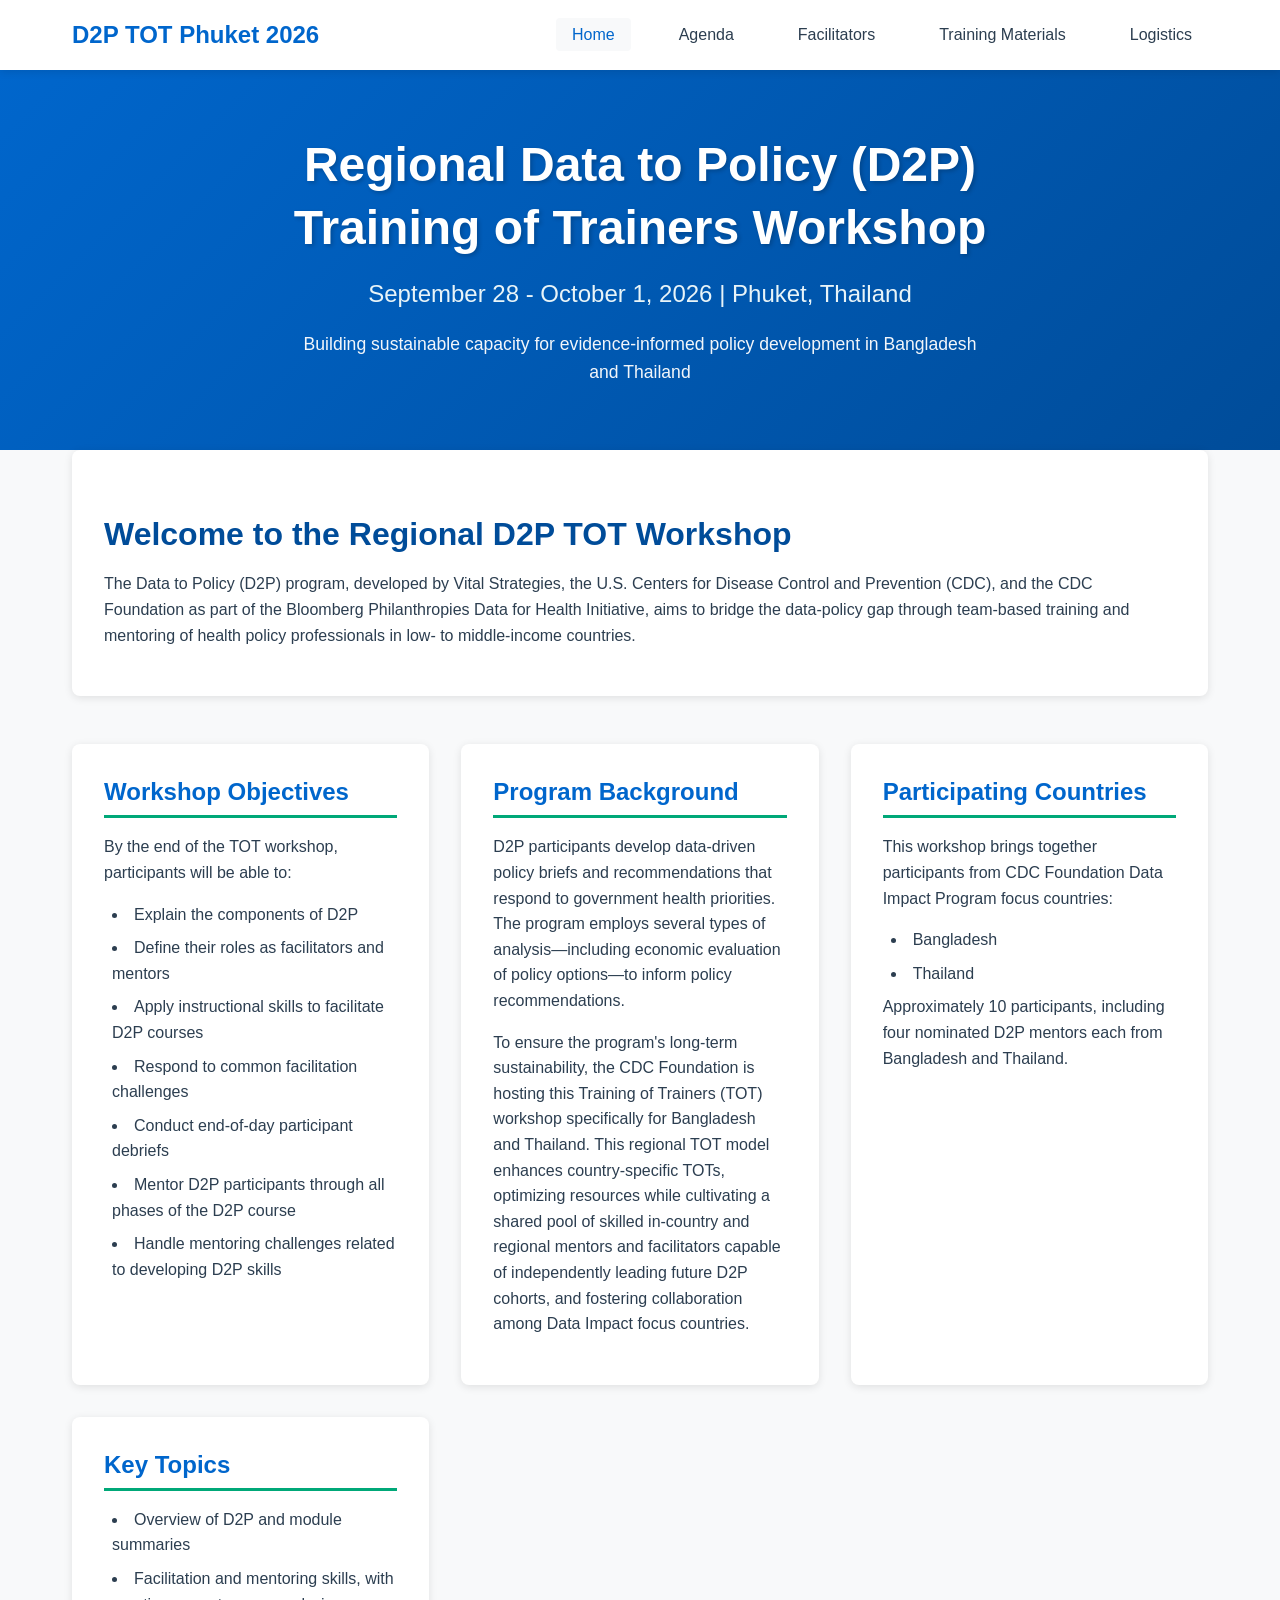
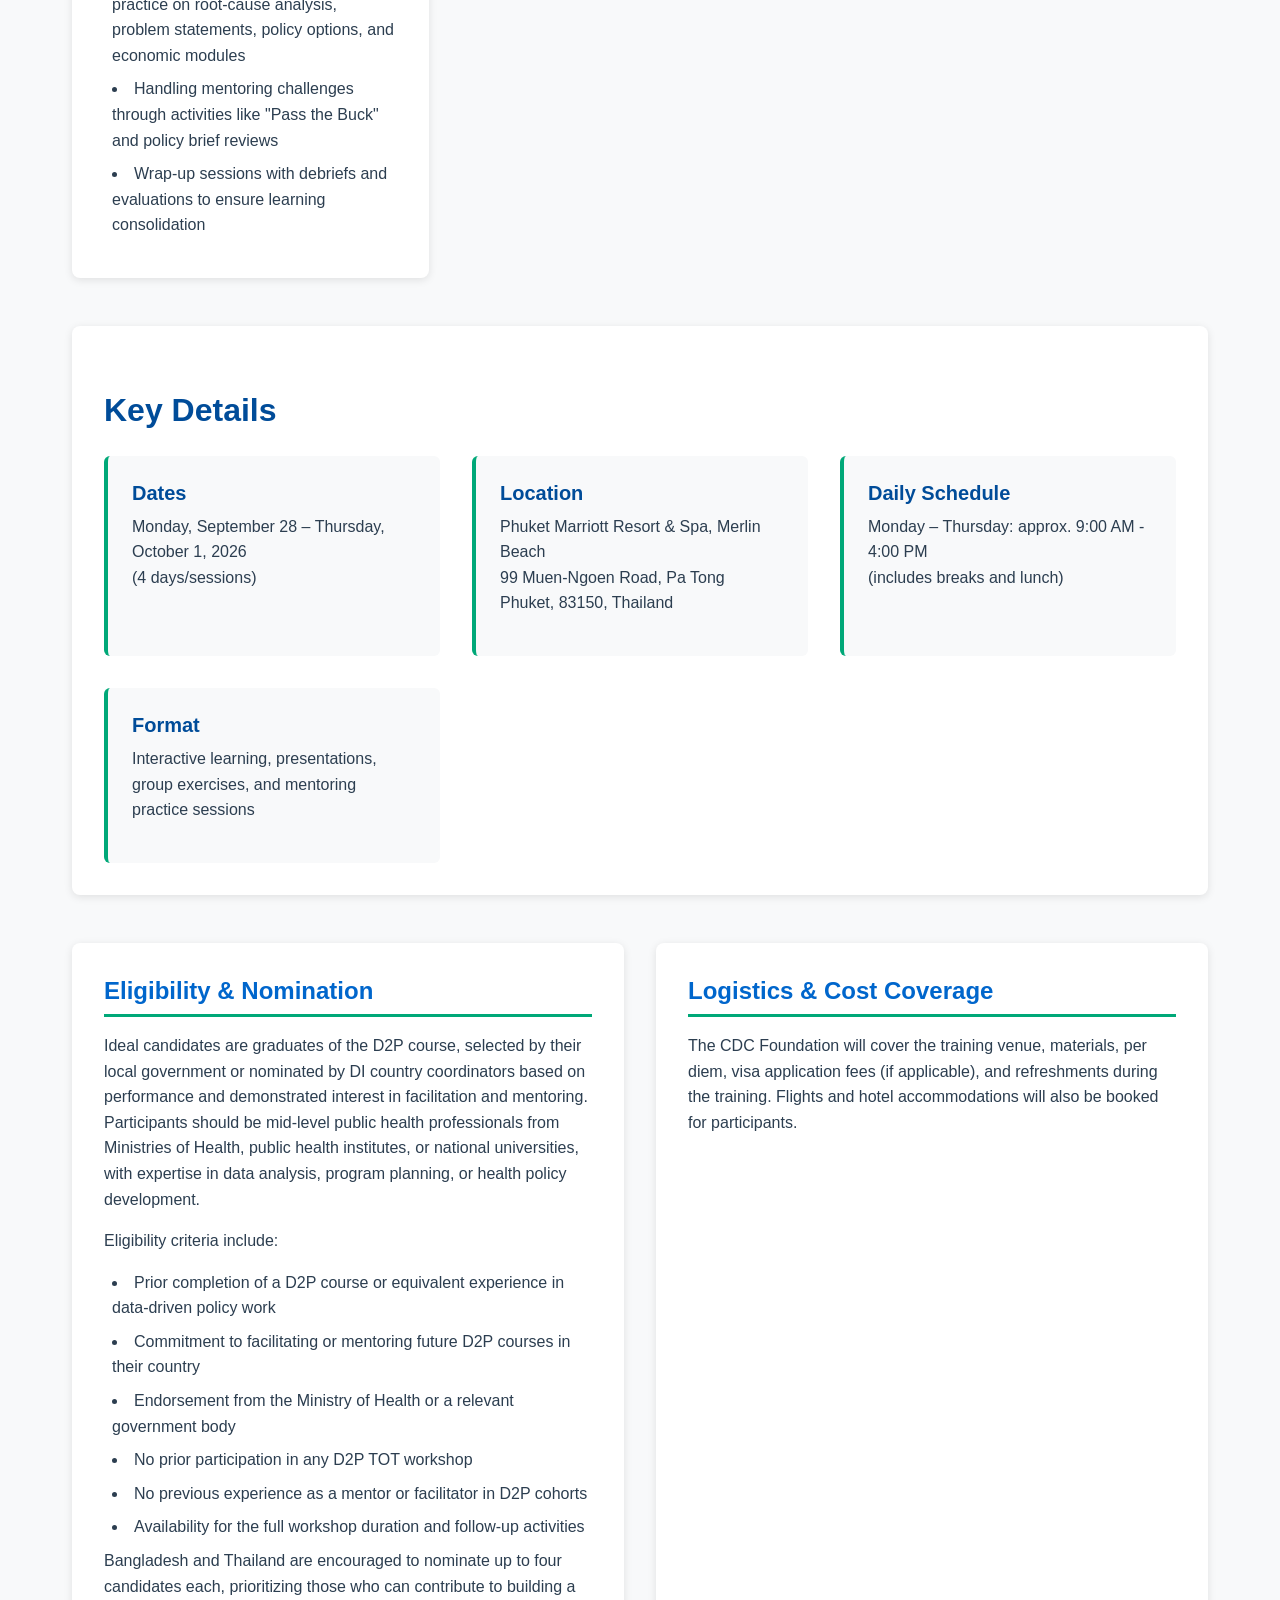
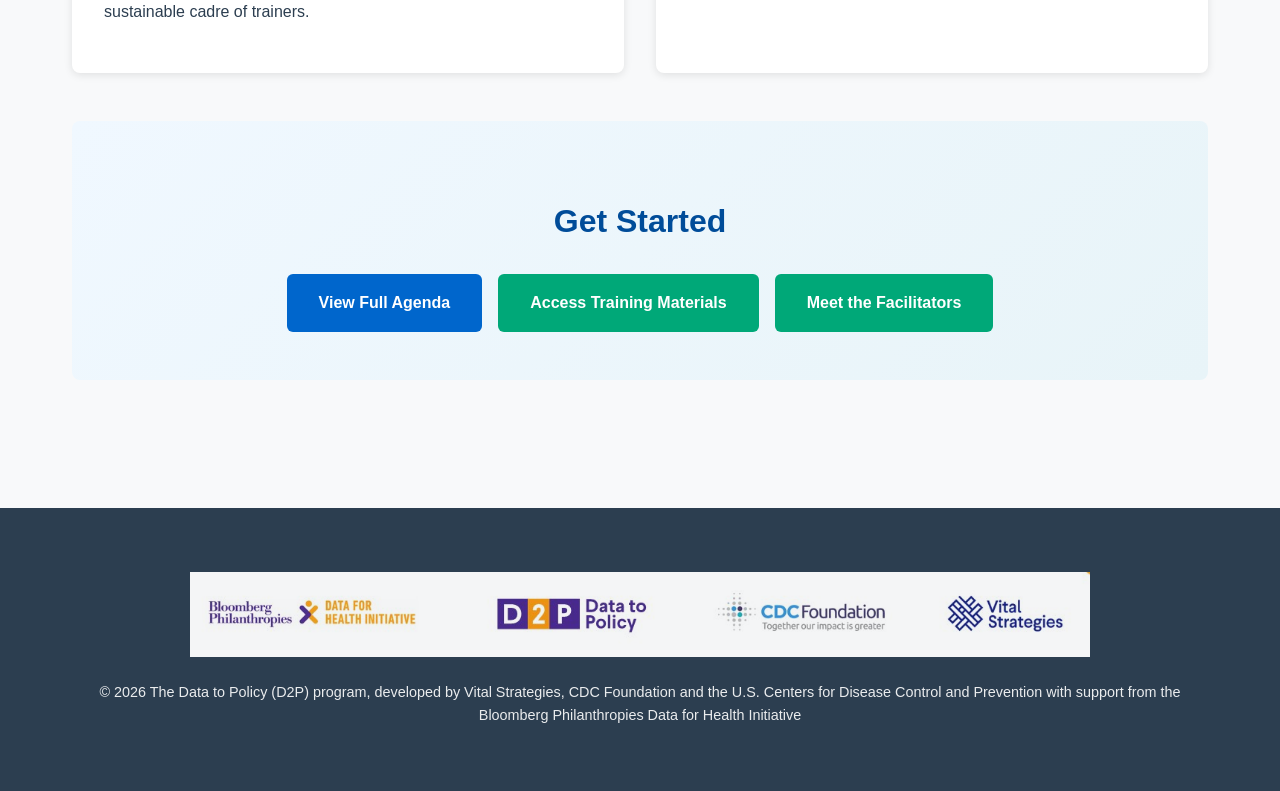
==== index.html @ abf402d3 "Add files via upload" ====
<!DOCTYPE html>
<html lang="en">
<head>
    <meta charset="UTF-8">
    <meta name="viewport" content="width=device-width, initial-scale=1.0">
    <title>D2P Regional Training of Trainers - Phuket 2026</title>
    <link rel="stylesheet" href="styles.css">
</head>
<body>
    <nav class="navbar">
        <div class="nav-container">
            <div class="logo">D2P TOT Phuket 2026</div>
            <ul class="nav-menu">
                <li><a href="index.html" class="active">Home</a></li>
                <li><a href="agenda.html">Agenda</a></li>
                <li><a href="facilitators.html">Facilitators</a></li>
                <li><a href="materials.html">Training Materials</a></li>
                <li><a href="logistics.html">Logistics</a></li>
            </ul>
        </div>
    </nav>

    <header class="hero">
        <div class="hero-content">
            <h1>Regional Data to Policy (D2P)<br>Training of Trainers Workshop</h1>
            <p class="hero-subtitle">September 28 - October 1, 2026 | Phuket, Thailand</p>
            <p class="hero-description">Building sustainable capacity for evidence-informed policy development in Bangladesh and Thailand</p>
        </div>
    </header>

    <main class="container">
        <section class="welcome-section">
            <h2>Welcome to the Regional D2P TOT Workshop</h2>
            <p>The Data to Policy (D2P) program, developed by Vital Strategies, the U.S. Centers for Disease Control and Prevention (CDC), and the CDC Foundation as part of the Bloomberg Philanthropies Data for Health Initiative, aims to bridge the data-policy gap through team-based training and mentoring of health policy professionals in low- to middle-income countries.</p>
        </section>

        <section class="info-grid">
            <div class="info-card">
                <h3>Workshop Objectives</h3>
                <p>By the end of the TOT workshop, participants will be able to:</p>
                <ul>
                    <li>Explain the components of D2P</li>
                    <li>Define their roles as facilitators and mentors</li>
                    <li>Apply instructional skills to facilitate D2P courses</li>
                    <li>Respond to common facilitation challenges</li>
                    <li>Conduct end-of-day participant debriefs</li>
                    <li>Mentor D2P participants through all phases of the D2P course</li>
                    <li>Handle mentoring challenges related to developing D2P skills</li>
                </ul>
            </div>

            <div class="info-card">
                <h3>Program Background</h3>
                <p>D2P participants develop data-driven policy briefs and recommendations that respond to government health priorities. The program employs several types of analysis—including economic evaluation of policy options—to inform policy recommendations.</p>
                <p>To ensure the program's long-term sustainability, the CDC Foundation is hosting this Training of Trainers (TOT) workshop specifically for Bangladesh and Thailand. This regional TOT model enhances country-specific TOTs, optimizing resources while cultivating a shared pool of skilled in-country and regional mentors and facilitators capable of independently leading future D2P cohorts, and fostering collaboration among Data Impact focus countries.</p>
            </div>

            <div class="info-card">
                <h3>Participating Countries</h3>
                <p>This workshop brings together participants from CDC Foundation Data Impact Program focus countries:</p>
                <ul>
                    <li>Bangladesh</li>
                    <li>Thailand</li>
                </ul>
                <p>Approximately 10 participants, including four nominated D2P mentors each from Bangladesh and Thailand.</p>
            </div>

            <div class="info-card">
                <h3>Key Topics</h3>
                <ul>
                    <li>Overview of D2P and module summaries</li>
                    <li>Facilitation and mentoring skills, with practice on root-cause analysis, problem statements, policy options, and economic modules</li>
                    <li>Handling mentoring challenges through activities like "Pass the Buck" and policy brief reviews</li>
                    <li>Wrap-up sessions with debriefs and evaluations to ensure learning consolidation</li>
                </ul>
            </div>
        </section>

        <section class="key-details">
            <h2>Key Details</h2>
            <div class="details-grid">
                <div class="detail-item">
                    <h4>Dates</h4>
                    <p>Monday, September 28 – Thursday, October 1, 2026<br>(4 days/sessions)</p>
                </div>
                <div class="detail-item">
                    <h4>Location</h4>
                    <p>Phuket Marriott Resort &amp; Spa, Merlin Beach<br>99 Muen-Ngoen Road, Pa Tong<br>Phuket, 83150, Thailand</p>
                </div>
                <div class="detail-item">
                    <h4>Daily Schedule</h4>
                    <p>Monday – Thursday: approx. 9:00 AM - 4:00 PM<br>(includes breaks and lunch)</p>
                </div>
                <div class="detail-item">
                    <h4>Format</h4>
                    <p>Interactive learning, presentations, group exercises, and mentoring practice sessions</p>
                </div>
            </div>
        </section>

        <section class="info-grid">
            <div class="info-card">
                <h3>Eligibility &amp; Nomination</h3>
                <p>Ideal candidates are graduates of the D2P course, selected by their local government or nominated by DI country coordinators based on performance and demonstrated interest in facilitation and mentoring. Participants should be mid-level public health professionals from Ministries of Health, public health institutes, or national universities, with expertise in data analysis, program planning, or health policy development.</p>
                <p>Eligibility criteria include:</p>
                <ul>
                    <li>Prior completion of a D2P course or equivalent experience in data-driven policy work</li>
                    <li>Commitment to facilitating or mentoring future D2P courses in their country</li>
                    <li>Endorsement from the Ministry of Health or a relevant government body</li>
                    <li>No prior participation in any D2P TOT workshop</li>
                    <li>No previous experience as a mentor or facilitator in D2P cohorts</li>
                    <li>Availability for the full workshop duration and follow-up activities</li>
                </ul>
                <p>Bangladesh and Thailand are encouraged to nominate up to four candidates each, prioritizing those who can contribute to building a sustainable cadre of trainers.</p>
            </div>

            <div class="info-card">
                <h3>Logistics &amp; Cost Coverage</h3>
                <p>The CDC Foundation will cover the training venue, materials, per diem, visa application fees (if applicable), and refreshments during the training. Flights and hotel accommodations will also be booked for participants.</p>
            </div>

        </section>

        <section class="cta-section">
            <h2>Get Started</h2>
            <div class="cta-buttons">
                <a href="agenda.html" class="btn btn-primary">View Full Agenda</a>
                <a href="materials.html" class="btn btn-secondary">Access Training Materials</a>
                <a href="facilitators.html" class="btn btn-secondary">Meet the Facilitators</a>
            </div>
        </section>
    </main>

<footer class="footer">
    <div class="container">
        <div class="footer-content">
            <div class="footer-logos">
                <img src="D2P1.jpg" alt="Data to Policy - Partner Organizations" class="footer-logo">
            </div>
            <div class="footer-text">
<p>&copy; 2026 The Data to Policy (D2P) program, developed by Vital Strategies, CDC Foundation and the U.S. Centers for Disease Control and Prevention with support from the Bloomberg Philanthropies Data for Health Initiative</p>
            </div>
        </div>
    </div>
</footer>
</body>
</html>
---- styles.css ----
/* Reset and Base Styles */
* {
    margin: 0;
    padding: 0;
    box-sizing: border-box;
}

:root {
    --primary-color: #0066CC;
    --primary-dark: #004C99;
    --secondary-color: #00A878;
    --accent-color: #FF6B35;
    --text-dark: #2C3E50;
    --text-light: #6C757D;
    --bg-light: #F8F9FA;
    --bg-white: #FFFFFF;
    --border-color: #DEE2E6;
    --shadow: 0 2px 8px rgba(0, 0, 0, 0.1);
    --shadow-lg: 0 4px 16px rgba(0, 0, 0, 0.15);
}

body {
    font-family: 'Segoe UI', Tahoma, Geneva, Verdana, sans-serif;
    line-height: 1.6;
    color: var(--text-dark);
    background-color: var(--bg-light);
}

/* Typography */
h1, h2, h3, h4, h5, h6 {
    font-weight: 600;
    line-height: 1.3;
    margin-bottom: 1rem;
    color: var(--text-dark);
}

h1 {
    font-size: 2.5rem;
}

h2 {
    font-size: 2rem;
    margin-top: 2rem;
    color: var(--primary-dark);
}

h3 {
    font-size: 1.5rem;
    color: var(--primary-color);
}

h4 {
    font-size: 1.25rem;
}

p {
    margin-bottom: 1rem;
}

a {
    color: var(--primary-color);
    text-decoration: none;
    transition: color 0.3s ease;
}

a:hover {
    color: var(--primary-dark);
}

/* Navigation */
.navbar {
    background-color: var(--bg-white);
    box-shadow: var(--shadow);
    position: sticky;
    top: 0;
    z-index: 1000;
}

.nav-container {
    max-width: 1200px;
    margin: 0 auto;
    padding: 1rem 2rem;
    display: flex;
    justify-content: space-between;
    align-items: center;
}

.logo {
    font-size: 1.5rem;
    font-weight: 700;
    color: var(--primary-color);
}

.nav-menu {
    display: flex;
    list-style: none;
    gap: 2rem;
}

.nav-menu a {
    color: var(--text-dark);
    font-weight: 500;
    padding: 0.5rem 1rem;
    border-radius: 4px;
    transition: all 0.3s ease;
}

.nav-menu a:hover,
.nav-menu a.active {
    color: var(--primary-color);
    background-color: var(--bg-light);
}

/* Hero Section */
.hero {
    background: linear-gradient(135deg, var(--primary-color) 0%, var(--primary-dark) 100%);
    color: white;
    padding: 4rem 2rem;
    text-align: center;
}

.hero-content {
    max-width: 900px;
    margin: 0 auto;
}

.hero h1 {
    color: white;
    font-size: 3rem;
    margin-bottom: 1rem;
    text-shadow: 2px 2px 4px rgba(0, 0, 0, 0.2);
}

.hero-subtitle {
    font-size: 1.5rem;
    font-weight: 500;
    margin-bottom: 1rem;
    color: #E8F4F8;
}

.hero-description {
    font-size: 1.1rem;
    opacity: 0.95;
    max-width: 700px;
    margin: 0 auto;
}

/* Page Header */
.page-header {
    background: linear-gradient(135deg, var(--primary-color) 0%, var(--secondary-color) 100%);
    color: white;
    padding: 3rem 2rem;
    text-align: center;
}

.page-header h1 {
    color: white;
    margin-bottom: 0.5rem;
}

.page-header p {
    font-size: 1.1rem;
    opacity: 0.95;
}

/* Container */
.container {
    max-width: 1200px;
    margin: 0 auto;
    padding: 2rem;
}

/* Sections */
section {
    margin-bottom: 3rem;
}

.welcome-section {
    background-color: var(--bg-white);
    padding: 2rem;
    border-radius: 8px;
    box-shadow: var(--shadow);
    margin-top: -2rem;
    position: relative;
}

/* Info Grid */
.info-grid {
    display: grid;
    grid-template-columns: repeat(auto-fit, minmax(280px, 1fr));
    gap: 2rem;
    margin-top: 2rem;
}

.info-card {
    background-color: var(--bg-white);
    padding: 2rem;
    border-radius: 8px;
    box-shadow: var(--shadow);
    transition: transform 0.3s ease, box-shadow 0.3s ease;
}

.info-card:hover {
    transform: translateY(-5px);
    box-shadow: var(--shadow-lg);
}

.info-card h3 {
    color: var(--primary-color);
    border-bottom: 3px solid var(--secondary-color);
    padding-bottom: 0.5rem;
    margin-bottom: 1rem;
}

.info-card ul {
    list-style-position: inside;
    color: var(--text-dark);
}

.info-card li {
    margin-bottom: 0.5rem;
    padding-left: 0.5rem;
}

/* Key Details */
.key-details {
    background-color: var(--bg-white);
    padding: 2rem;
    border-radius: 8px;
    box-shadow: var(--shadow);
}

.details-grid {
    display: grid;
    grid-template-columns: repeat(auto-fit, minmax(250px, 1fr));
    gap: 2rem;
    margin-top: 1.5rem;
}

.detail-item {
    padding: 1.5rem;
    background-color: var(--bg-light);
    border-radius: 6px;
    border-left: 4px solid var(--secondary-color);
}

.detail-item h4 {
    color: var(--primary-dark);
    margin-bottom: 0.5rem;
}

/* CTA Section */
.cta-section {
    text-align: center;
    background: linear-gradient(135deg, #F0F8FF 0%, #E8F4F8 100%);
    padding: 3rem 2rem;
    border-radius: 8px;
    margin-top: 3rem;
}

.cta-buttons {
    display: flex;
    gap: 1rem;
    justify-content: center;
    flex-wrap: wrap;
    margin-top: 2rem;
}

.btn {
    display: inline-block;
    padding: 1rem 2rem;
    border-radius: 6px;
    font-weight: 600;
    text-decoration: none;
    transition: all 0.3s ease;
    cursor: pointer;
    border: none;
}

.btn-primary {
    background-color: var(--primary-color);
    color: white;
}

.btn-primary:hover {
    background-color: var(--primary-dark);
    transform: translateY(-2px);
    box-shadow: var(--shadow-lg);
}

.btn-secondary {
    background-color: var(--secondary-color);
    color: white;
}

.btn-secondary:hover {
    background-color: #008C63;
    transform: translateY(-2px);
    box-shadow: var(--shadow-lg);
}

/* Agenda Styles */
.agenda-intro {
    background-color: var(--bg-white);
    padding: 2rem;
    border-radius: 8px;
    box-shadow: var(--shadow);
}

.schedule-note {
    background-color: #FFF9E6;
    border-left: 4px solid var(--accent-color);
    padding: 1rem;
    margin-top: 1rem;
    border-radius: 4px;
}

.schedule-note strong {
    color: var(--primary-dark);
}

.agenda-day {
    background-color: var(--bg-white);
    padding: 2rem;
    border-radius: 8px;
    box-shadow: var(--shadow);
    margin-bottom: 2rem;
}

.day-header {
    color: white;
    background: linear-gradient(135deg, var(--primary-color) 0%, var(--secondary-color) 100%);
    padding: 1rem 1.5rem;
    border-radius: 6px;
    margin-bottom: 1.5rem;
}

.agenda-table {
    width: 100%;
}

.agenda-row {
    display: grid;
    grid-template-columns: 200px 1fr;
    gap: 2rem;
    padding: 1rem;
    border-bottom: 1px solid var(--border-color);
    transition: background-color 0.3s ease;
}

.agenda-row {
    display: grid;
    grid-template-columns: 1.2fr 1.2fr 2.5fr 1.5fr;
}


.agenda-row:hover {
    background-color: var(--bg-light);
}

.agenda-row.header {
    background-color: var(--primary-dark);
    color: white;
    font-weight: 600;
    border-radius: 4px;
}

.agenda-row.break {
    background-color: #FFF9E6;
    font-weight: 500;
}

.agenda-row .time {
    font-weight: 600;
    color: var(--primary-color);
}

.agenda-row.header .time,
.agenda-row.header .topic {
    color: white;
}

.agenda-row.break .time {
    color: var(--accent-color);
}

.agenda-notes {
    background-color: #E8F4F8;
    padding: 1.5rem;
    border-radius: 8px;
    border-left: 4px solid var(--primary-color);
}

.agenda-notes ul {
    list-style-position: inside;
    margin-top: 1rem;
}

.agenda-notes li {
    margin-bottom: 0.5rem;
}

/* Facilitators Styles */
.facilitators-intro {
    background-color: var(--bg-white);
    padding: 2rem;
    border-radius: 8px;
    box-shadow: var(--shadow);
    margin-bottom: 2rem;
}

.facilitators-grid {
    display: grid;
    gap: 2rem;
}

.facilitator-card {
    background-color: var(--bg-white);
    padding: 2rem;
    border-radius: 8px;
    box-shadow: var(--shadow);
    transition: transform 0.3s ease, box-shadow 0.3s ease;
}

.facilitator-card:hover {
    transform: translateY(-5px);
    box-shadow: var(--shadow-lg);
}

.facilitator-header {
    display: flex;
    align-items: center;
    gap: 1.5rem;
    margin-bottom: 1.5rem;
    padding-bottom: 1rem;
    border-bottom: 2px solid var(--bg-light);
}

.facilitator-icon {
    width: 80px;
    height: 80px;
    border-radius: 50%;
    background: linear-gradient(135deg, var(--primary-color) 0%, var(--secondary-color) 100%);
    color: white;
    display: flex;
    align-items: center;
    justify-content: center;
    font-size: 1.8rem;
    font-weight: 700;
    flex-shrink: 0;
}

.facilitator-name h3 {
    margin-bottom: 0.25rem;
    color: var(--primary-dark);
}

.facilitator-title {
    color: var(--text-light);
    font-size: 1rem;
    font-weight: 500;
}

.facilitator-bio ul {
    list-style-position: inside;
    margin: 1rem 0;
}

.facilitator-bio li {
    margin-bottom: 0.5rem;
}

.contact-info {
    margin-top: 1rem;
    padding-top: 1rem;
    border-top: 1px solid var(--border-color);
    color: var(--text-light);
}

.facilitation-approach {
    background-color: var(--bg-white);
    padding: 2rem;
    border-radius: 8px;
    box-shadow: var(--shadow);
    margin-top: 2rem;
}

.approach-grid {
    display: grid;
    grid-template-columns: repeat(auto-fit, minmax(250px, 1fr));
    gap: 1.5rem;
    margin-top: 1.5rem;
}

.approach-item {
    padding: 1.5rem;
    background-color: var(--bg-light);
    border-radius: 6px;
    border-top: 4px solid var(--secondary-color);
}

.approach-item h4 {
    color: var(--primary-color);
    margin-bottom: 0.5rem;
}

.contact-section {
    background-color: #E8F4F8;
    padding: 2rem;
    border-radius: 8px;
    margin-top: 2rem;
}

.contact-grid {
    display: grid;
    grid-template-columns: repeat(auto-fit, minmax(200px, 1fr));
    gap: 1.5rem;
    margin-top: 1rem;
}

/* Materials Styles */
.materials-intro {
    background-color: var(--bg-white);
    padding: 2rem;
    border-radius: 8px;
    box-shadow: var(--shadow);
}

.note-box {
    background-color: #FFF9E6;
    border-left: 4px solid var(--accent-color);
    padding: 1rem;
    margin-top: 1rem;
    border-radius: 4px;
}

.materials-section {
    background-color: var(--bg-white);
    padding: 2rem;
    border-radius: 8px;
    box-shadow: var(--shadow);
    margin-top: 2rem;
}

.materials-category {
    margin-bottom: 2rem;
    padding-bottom: 2rem;
    border-bottom: 1px solid var(--border-color);
}

.materials-category:last-child {
    border-bottom: none;
}

.materials-category h3 {
    color: var(--primary-dark);
    margin-bottom: 1rem;
}

.resource-link {
    background-color: var(--bg-light);
    padding: 1.5rem;
    border-radius: 6px;
    margin: 1rem 0;
}

.btn-link {
    display: inline-block;
    padding: 0.75rem 1.5rem;
    background-color: var(--primary-color);
    color: white;
    border-radius: 4px;
    font-weight: 600;
    transition: all 0.3s ease;
}

.btn-link:hover {
    background-color: var(--primary-dark);
    transform: translateX(5px);
}

.link-description {
    color: var(--text-light);
    font-size: 0.9rem;
    margin-top: 0.5rem;
}

.materials-list ul {
    list-style-position: inside;
    margin-top: 1rem;
}

.materials-list li {
    margin-bottom: 0.5rem;
    padding-left: 0.5rem;
}

.reference-grid {
    display: grid;
    grid-template-columns: repeat(auto-fit, minmax(280px, 1fr));
    gap: 1.5rem;
    margin-top: 1.5rem;
}

.reference-item {
    padding: 1.5rem;
    background-color: var(--bg-light);
    border-radius: 6px;
    border-left: 4px solid var(--secondary-color);
}

.reference-item h4 {
    color: var(--primary-color);
    margin-bottom: 0.5rem;
}

.btn-link-small {
    display: inline-block;
    padding: 0.5rem 1rem;
    background-color: var(--secondary-color);
    color: white;
    border-radius: 4px;
    font-size: 0.9rem;
    margin-top: 0.5rem;
    transition: all 0.3s ease;
}

.btn-link-small:hover {
    background-color: #008C63;
}

.prep-box {
    background-color: #E8F4F8;
    padding: 2rem;
    border-radius: 8px;
    border-left: 4px solid var(--primary-color);
}

.prep-box h3 {
    color: var(--primary-dark);
}

.prep-box ol {
    margin-left: 1.5rem;
    margin-top: 1rem;
}

.prep-box li {
    margin-bottom: 0.75rem;
}

.prep-box .note {
    background-color: #FFF9E6;
    padding: 1rem;
    border-radius: 4px;
    margin-top: 1rem;
    font-size: 0.95rem;
}

.tech-requirements {
    background-color: var(--bg-white);
    padding: 2rem;
    border-radius: 8px;
    box-shadow: var(--shadow);
    margin-top: 2rem;
}

.tech-grid {
    display: grid;
    grid-template-columns: repeat(auto-fit, minmax(280px, 1fr));
    gap: 1.5rem;
    margin-top: 1.5rem;
}

.tech-item {
    padding: 1.5rem;
    background-color: var(--bg-light);
    border-radius: 6px;
}

.tech-item h4 {
    color: var(--primary-color);
    margin-bottom: 1rem;
}

.tech-item ul {
    list-style-position: inside;
}

.tech-item li {
    margin-bottom: 0.5rem;
}

.additional-resources {
    background-color: var(--bg-white);
    padding: 2rem;
    border-radius: 8px;
    box-shadow: var(--shadow);
    margin-top: 2rem;
}

.resources-list h4 {
    color: var(--primary-color);
    margin-top: 1.5rem;
    margin-bottom: 0.75rem;
}

.resources-list ul {
    list-style-position: inside;
    margin-left: 1rem;
}

.resources-list li {
    margin-bottom: 0.5rem;
}

/* Logistics Styles */
.logistics-section {
    background-color: var(--bg-white);
    padding: 2rem;
    border-radius: 8px;
    box-shadow: var(--shadow);
    margin-bottom: 2rem;
}

.venue-card {
    padding: 1.5rem;
    background-color: var(--bg-light);
    border-radius: 8px;
    margin-top: 1rem;
}

.venue-card h3 {
    color: var(--primary-dark);
    margin-bottom: 1rem;
}

.venue-info {
    margin-top: 1.5rem;
    padding: 1rem;
    background-color: var(--bg-white);
    border-radius: 6px;
}

.venue-info h4 {
    color: var(--primary-color);
    margin-bottom: 0.75rem;
}

.venue-info ul {
    list-style-position: inside;
}

.venue-info li {
    margin-bottom: 0.5rem;
}

.map-placeholder {
    margin-top: 1.5rem;
    padding: 2rem;
    background-color: var(--bg-white);
    border: 2px dashed var(--border-color);
    border-radius: 6px;
    text-align: center;
    color: var(--text-light);
}

.schedule-card {
    margin-top: 1rem;
}

.schedule-grid {
    display: grid;
    grid-template-columns: repeat(auto-fit, minmax(300px, 1fr));
    gap: 1.5rem;
    margin-top: 1.5rem;
}

.schedule-item {
    padding: 1.5rem;
    background-color: var(--bg-light);
    border-radius: 8px;
    border-left: 4px solid var(--secondary-color);
}

.schedule-item h4 {
    color: var(--primary-dark);
    margin-bottom: 1rem;
}

.schedule-item ul {
    list-style: none;
}

.schedule-item li {
    margin-bottom: 0.75rem;
    padding-left: 1rem;
    position: relative;
}

.schedule-item li::before {
    content: "▸";
    position: absolute;
    left: 0;
    color: var(--secondary-color);
}

.meals-info,
.travel-info,
.health-info,
.expectations-info,
.tech-support {
    margin-top: 1.5rem;
}

.meals-grid {
    display: grid;
    grid-template-columns: repeat(auto-fit, minmax(280px, 1fr));
    gap: 1.5rem;
    margin-top: 1.5rem;
}

.meal-item {
    padding: 1.5rem;
    background-color: var(--bg-light);
    border-radius: 8px;
}

.meal-item h4 {
    color: var(--primary-color);
    margin-bottom: 1rem;
}

.meal-item ul {
    list-style-position: inside;
}

.meal-item li {
    margin-bottom: 0.5rem;
}

.dietary-note {
    margin-top: 1.5rem;
    padding: 1.5rem;
    background-color: #E8F4F8;
    border-radius: 8px;
}

.dietary-note h4 {
    color: var(--primary-dark);
    margin-bottom: 0.75rem;
}

.coverage-grid {
    display: grid;
    grid-template-columns: repeat(auto-fit, minmax(280px, 1fr));
    gap: 1.5rem;
    margin-top: 1.5rem;
}

.coverage-item {
    padding: 1.5rem;
    border-radius: 8px;
}

.coverage-item.covered {
    background-color: #D4EDDA;
    border-left: 4px solid #28A745;
}

.coverage-item.not-covered {
    background-color: #FFF3CD;
    border-left: 4px solid #FFC107;
}

.coverage-item h4 {
    margin-bottom: 1rem;
}

.coverage-item ul {
    list-style-position: inside;
}

.coverage-item li {
    margin-bottom: 0.5rem;
}

.hotel-list {
    display: grid;
    grid-template-columns: repeat(auto-fit, minmax(280px, 1fr));
    gap: 1.5rem;
    margin-top: 1.5rem;
}

.hotel-item {
    padding: 1.5rem;
    background-color: var(--bg-light);
    border-radius: 8px;
}

.hotel-item h4 {
    color: var(--primary-color);
    margin-bottom: 0.5rem;
}

.bring-list {
    display: grid;
    grid-template-columns: repeat(auto-fit, minmax(280px, 1fr));
    gap: 1.5rem;
    margin-top: 1.5rem;
}

.bring-category {
    padding: 1.5rem;
    background-color: var(--bg-light);
    border-radius: 8px;
}

.bring-category h4 {
    color: var(--primary-color);
    margin-bottom: 1rem;
}

.bring-category ul {
    list-style-position: inside;
}

.bring-category li {
    margin-bottom: 0.5rem;
}

.contact-info-section h3 {
    color: var(--primary-dark);
    margin-top: 1.5rem;
    margin-bottom: 1rem;
}

.contact-grid-layout {
    display: grid;
    grid-template-columns: repeat(auto-fit, minmax(250px, 1fr));
    gap: 1.5rem;
    margin-top: 1rem;
}

.contact-grid-layout > div {
    padding: 1rem;
    background-color: var(--bg-light);
    border-radius: 6px;
}

.checklist-section {
    background-color: var(--bg-white);
    padding: 2rem;
    border-radius: 8px;
    box-shadow: var(--shadow);
}

.checklist h3 {
    color: var(--primary-dark);
    margin-top: 1.5rem;
    margin-bottom: 1rem;
}

.checkbox-list {
    list-style: none;
    padding-left: 0;
}

.checkbox-list li {
    margin-bottom: 0.75rem;
    padding: 0.5rem;
    background-color: var(--bg-light);
    border-radius: 4px;
    font-size: 0.95rem;
}

/* Footer */
.footer {
    background-color: var(--text-dark);
    color: white;
    text-align: center;
    padding: 2rem;
    margin-top: 3rem;
}

.footer p {
    margin-bottom: 0.5rem;
    opacity: 0.9;
}

/* Responsive Design */
@media (max-width: 768px) {
    .nav-menu {
        flex-direction: column;
        gap: 0.5rem;
    }

    .hero h1 {
        font-size: 2rem;
    }

    .hero-subtitle {
        font-size: 1.2rem;
    }

    h1 {
        font-size: 2rem;
    }

    h2 {
        font-size: 1.5rem;
    }

    .info-grid,
    .details-grid,
    .approach-grid,
    .reference-grid,
    .tech-grid,
    .meals-grid,
    .coverage-grid,
    .hotel-list,
    .bring-list,
    .contact-grid-layout,
    .schedule-grid {
        grid-template-columns: 1fr;
    }

    .agenda-row {
        grid-template-columns: 1fr;
        gap: 0.5rem;
    }

    .facilitator-header {
        flex-direction: column;
        text-align: center;
    }

    .cta-buttons {
        flex-direction: column;
    }

    .btn {
        width: 100%;
    }

    .container {
        padding: 1rem;
    }
}

@media (max-width: 480px) {
    .nav-container {
        flex-direction: column;
        gap: 1rem;
    }

    .logo {
        font-size: 1.2rem;
    }

    .hero {
        padding: 2rem 1rem;
    }

    .hero h1 {
        font-size: 1.5rem;
    }
}

/* Print Styles */
@media print {
    .navbar,
    .footer,
    .cta-section {
        display: none;
    }

    .container {
        max-width: 100%;
    }

    .info-card,
    .facilitator-card,
    .logistics-section {
        page-break-inside: avoid;
    }
}

/* Footer with partner logos */
.footer-content {
    display: flex;
    flex-direction: column;
    align-items: center;
    gap: 1rem;
    padding: 0;
}

.footer-logos {
    width: 100%;
    max-width: 1000px;
    display: flex;
    justify-content: center;
    align-items: center;
    margin-bottom: 0.5rem;
}

.footer-logo {
    width: 100%;
    max-width: 900px;
    height: auto;
    opacity: 0.95;
}

.footer-text {
    text-align: center;
}

.footer-text p {
    margin-bottom: 0;
    font-size: 0.9rem;
}

/* Responsive footer */
@media (max-width: 768px) {
    .footer {
        padding: 1rem;
    }
    
    .footer-logo {
        max-width: 100%;
    }
    
    .footer-text p {
        font-size: 0.85rem;
    }
}

.menu-day {
    margin-top: 2rem;
    padding-top: 1.5rem;
    border-top: 2px solid var(--accent-color);
}

.menu-day h3 {
    color: var(--primary-dark);
    margin-bottom: 0.5rem;
}

.menu-course {
    font-weight: 600;
    color: var(--primary-dark);
    margin: 0.9rem 0 0.4rem;
    font-size: 0.92rem;
}
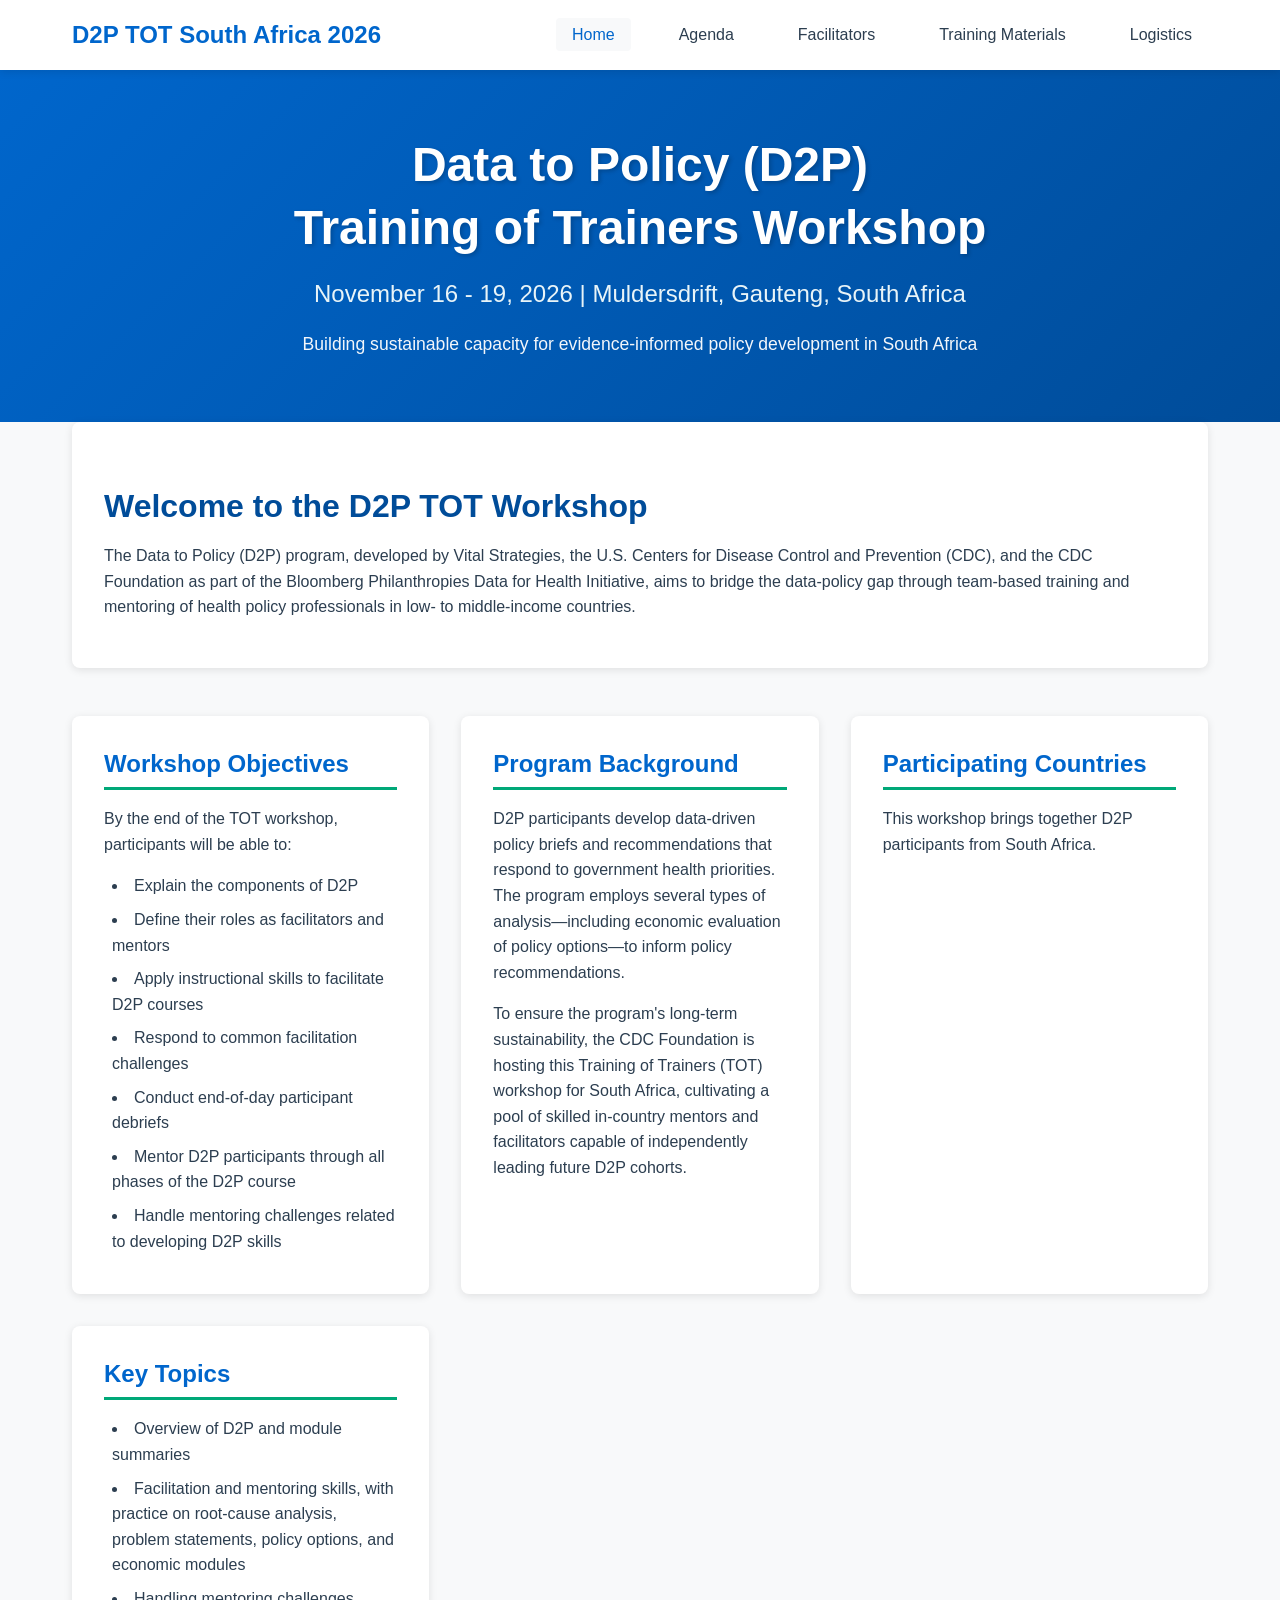
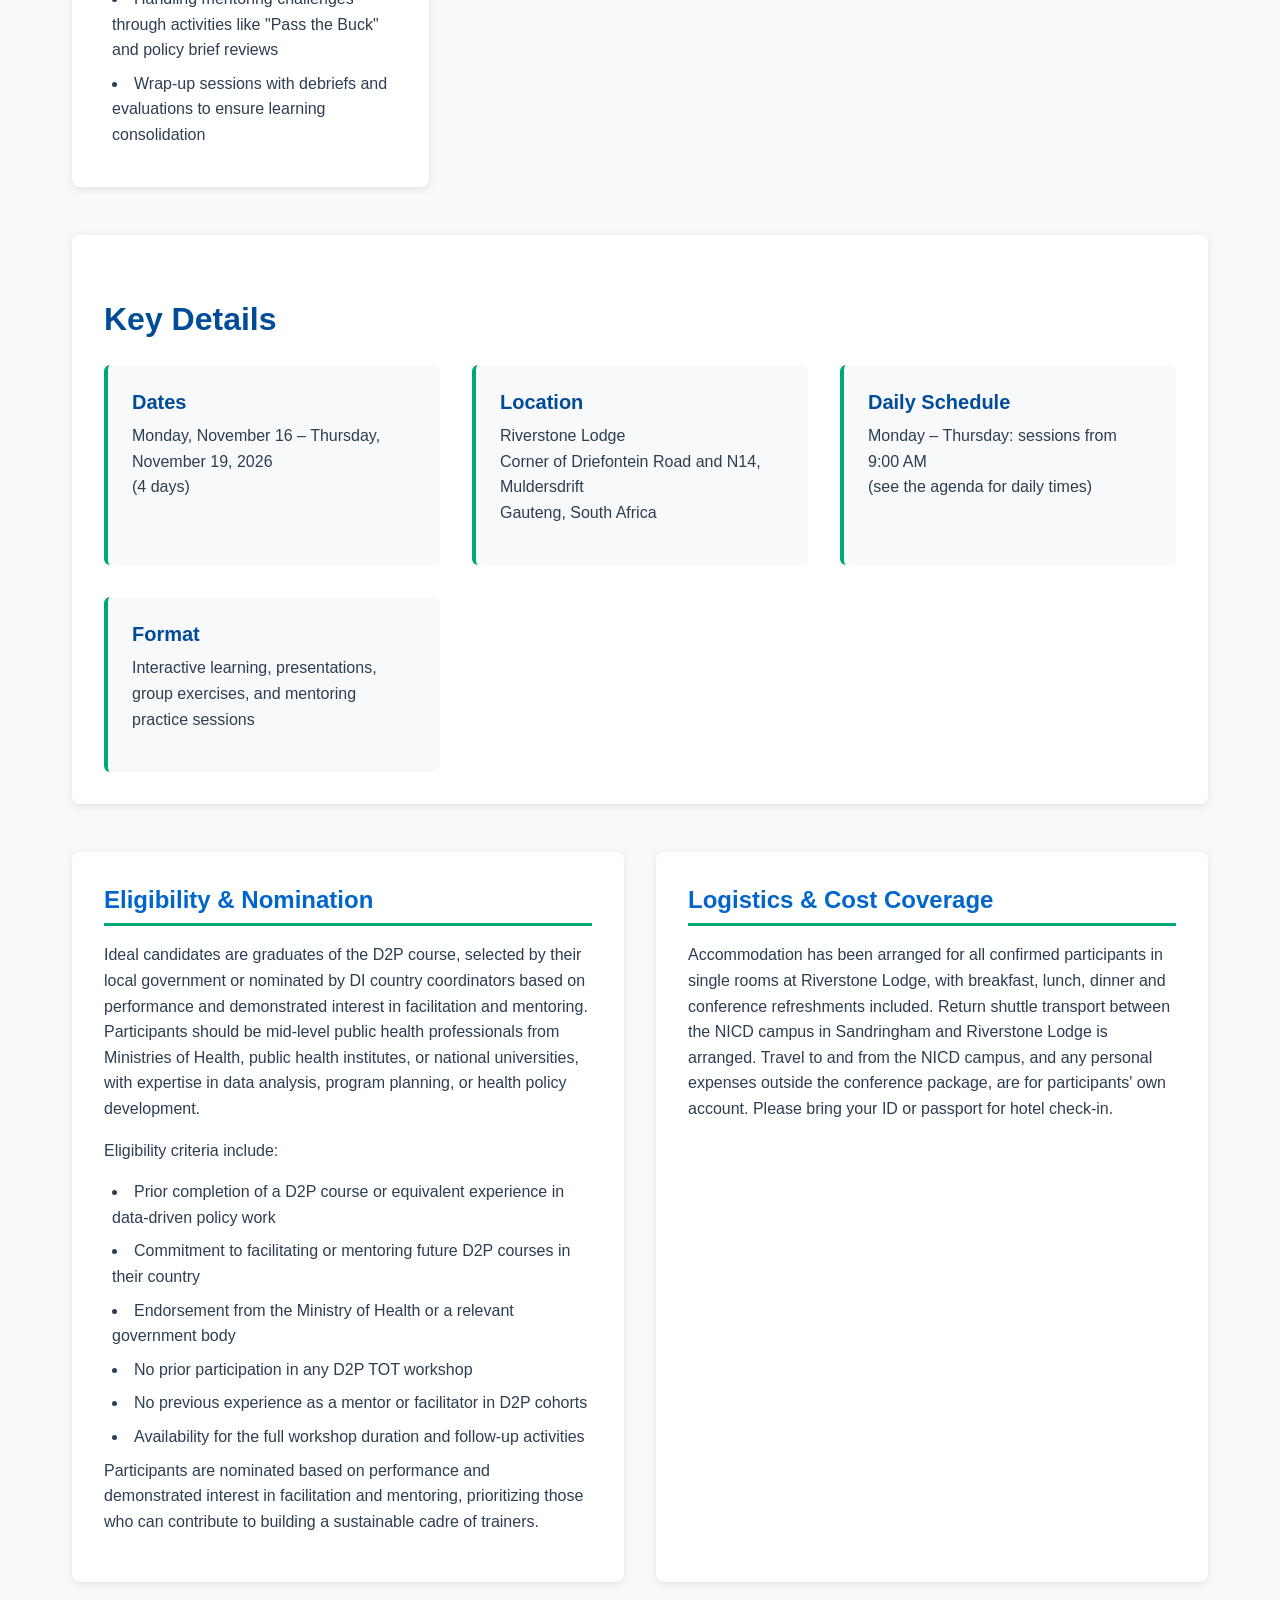
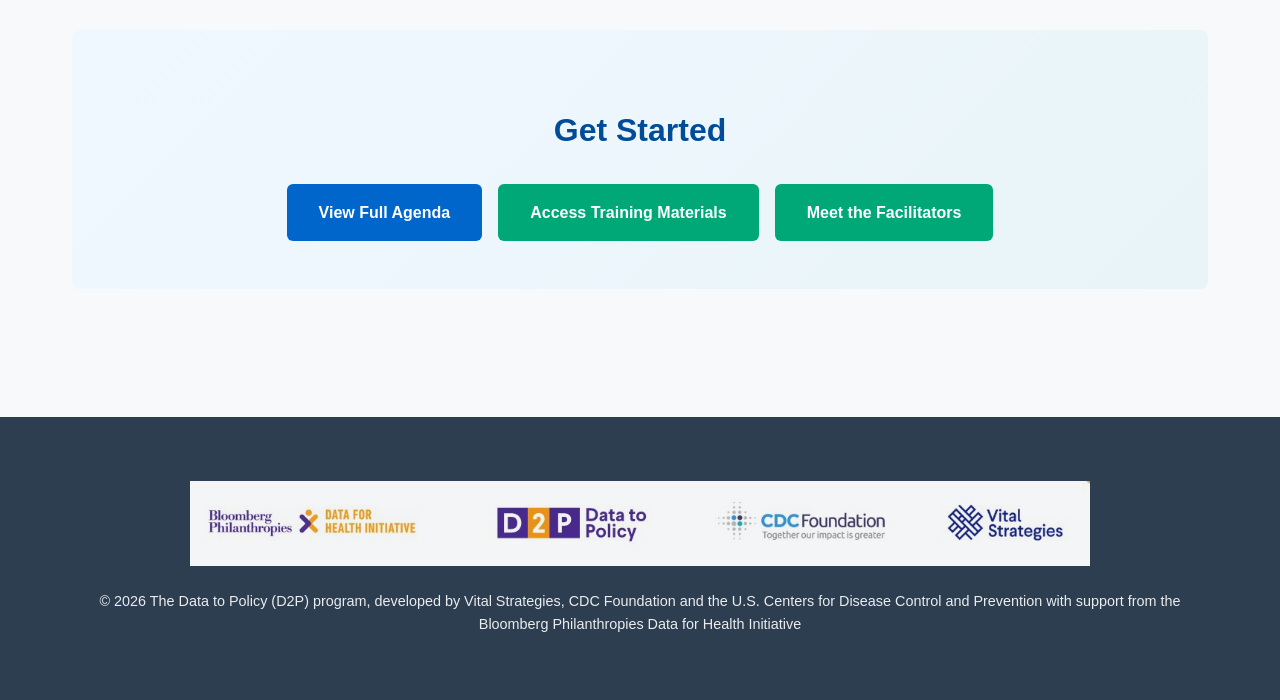
==== commit 7510201d: "Update site for South Africa D2P TOT, 16-19 November 2026, Muldersdrift" ====
--- a/index.html
+++ b/index.html
@@ -3,13 +3,13 @@
 <head>
     <meta charset="UTF-8">
     <meta name="viewport" content="width=device-width, initial-scale=1.0">
-    <title>D2P Regional Training of Trainers - Phuket 2026</title>
+    <title>D2P Training of Trainers - South Africa 2026</title>
     <link rel="stylesheet" href="styles.css">
 </head>
 <body>
     <nav class="navbar">
         <div class="nav-container">
-            <div class="logo">D2P TOT Phuket 2026</div>
+            <div class="logo">D2P TOT South Africa 2026</div>
             <ul class="nav-menu">
                 <li><a href="index.html" class="active">Home</a></li>
                 <li><a href="agenda.html">Agenda</a></li>
@@ -22,15 +22,15 @@
 
     <header class="hero">
         <div class="hero-content">
-            <h1>Regional Data to Policy (D2P)<br>Training of Trainers Workshop</h1>
-            <p class="hero-subtitle">September 28 - October 1, 2026 | Phuket, Thailand</p>
-            <p class="hero-description">Building sustainable capacity for evidence-informed policy development in Bangladesh and Thailand</p>
+            <h1>Data to Policy (D2P)<br>Training of Trainers Workshop</h1>
+            <p class="hero-subtitle">November 16 - 19, 2026 | Muldersdrift, Gauteng, South Africa</p>
+            <p class="hero-description">Building sustainable capacity for evidence-informed policy development in South Africa</p>
         </div>
     </header>
 
     <main class="container">
         <section class="welcome-section">
-            <h2>Welcome to the Regional D2P TOT Workshop</h2>
+            <h2>Welcome to the D2P TOT Workshop</h2>
             <p>The Data to Policy (D2P) program, developed by Vital Strategies, the U.S. Centers for Disease Control and Prevention (CDC), and the CDC Foundation as part of the Bloomberg Philanthropies Data for Health Initiative, aims to bridge the data-policy gap through team-based training and mentoring of health policy professionals in low- to middle-income countries.</p>
         </section>
 
@@ -52,17 +52,12 @@
             <div class="info-card">
                 <h3>Program Background</h3>
                 <p>D2P participants develop data-driven policy briefs and recommendations that respond to government health priorities. The program employs several types of analysis—including economic evaluation of policy options—to inform policy recommendations.</p>
-                <p>To ensure the program's long-term sustainability, the CDC Foundation is hosting this Training of Trainers (TOT) workshop specifically for Bangladesh and Thailand. This regional TOT model enhances country-specific TOTs, optimizing resources while cultivating a shared pool of skilled in-country and regional mentors and facilitators capable of independently leading future D2P cohorts, and fostering collaboration among Data Impact focus countries.</p>
+                <p>To ensure the program's long-term sustainability, the CDC Foundation is hosting this Training of Trainers (TOT) workshop for South Africa, cultivating a pool of skilled in-country mentors and facilitators capable of independently leading future D2P cohorts.</p>
             </div>
 
             <div class="info-card">
                 <h3>Participating Countries</h3>
-                <p>This workshop brings together participants from CDC Foundation Data Impact Program focus countries:</p>
-                <ul>
-                    <li>Bangladesh</li>
-                    <li>Thailand</li>
-                </ul>
-                <p>Approximately 10 participants, including four nominated D2P mentors each from Bangladesh and Thailand.</p>
+                <p>This workshop brings together D2P participants from South Africa.</p>
             </div>
 
             <div class="info-card">
@@ -81,15 +76,15 @@
             <div class="details-grid">
                 <div class="detail-item">
                     <h4>Dates</h4>
-                    <p>Monday, September 28 – Thursday, October 1, 2026<br>(4 days/sessions)</p>
+                    <p>Monday, November 16 – Thursday, November 19, 2026<br>(4 days)</p>
                 </div>
                 <div class="detail-item">
                     <h4>Location</h4>
-                    <p>Phuket Marriott Resort &amp; Spa, Merlin Beach<br>99 Muen-Ngoen Road, Pa Tong<br>Phuket, 83150, Thailand</p>
+                    <p>Riverstone Lodge<br>Corner of Driefontein Road and N14, Muldersdrift<br>Gauteng, South Africa</p>
                 </div>
                 <div class="detail-item">
                     <h4>Daily Schedule</h4>
-                    <p>Monday – Thursday: approx. 9:00 AM - 4:00 PM<br>(includes breaks and lunch)</p>
+                    <p>Monday – Thursday: sessions from 9:00 AM<br>(see the agenda for daily times)</p>
                 </div>
                 <div class="detail-item">
                     <h4>Format</h4>
@@ -111,12 +106,12 @@
                     <li>No previous experience as a mentor or facilitator in D2P cohorts</li>
                     <li>Availability for the full workshop duration and follow-up activities</li>
                 </ul>
-                <p>Bangladesh and Thailand are encouraged to nominate up to four candidates each, prioritizing those who can contribute to building a sustainable cadre of trainers.</p>
+                <p>Participants are nominated based on performance and demonstrated interest in facilitation and mentoring, prioritizing those who can contribute to building a sustainable cadre of trainers.</p>
             </div>
 
             <div class="info-card">
                 <h3>Logistics &amp; Cost Coverage</h3>
-                <p>The CDC Foundation will cover the training venue, materials, per diem, visa application fees (if applicable), and refreshments during the training. Flights and hotel accommodations will also be booked for participants.</p>
+                <p>Accommodation has been arranged for all confirmed participants in single rooms at Riverstone Lodge, with breakfast, lunch, dinner and conference refreshments included. Return shuttle transport between the NICD campus in Sandringham and Riverstone Lodge is arranged. Travel to and from the NICD campus, and any personal expenses outside the conference package, are for participants' own account. Please bring your ID or passport for hotel check-in.</p>
             </div>
 
         </section>
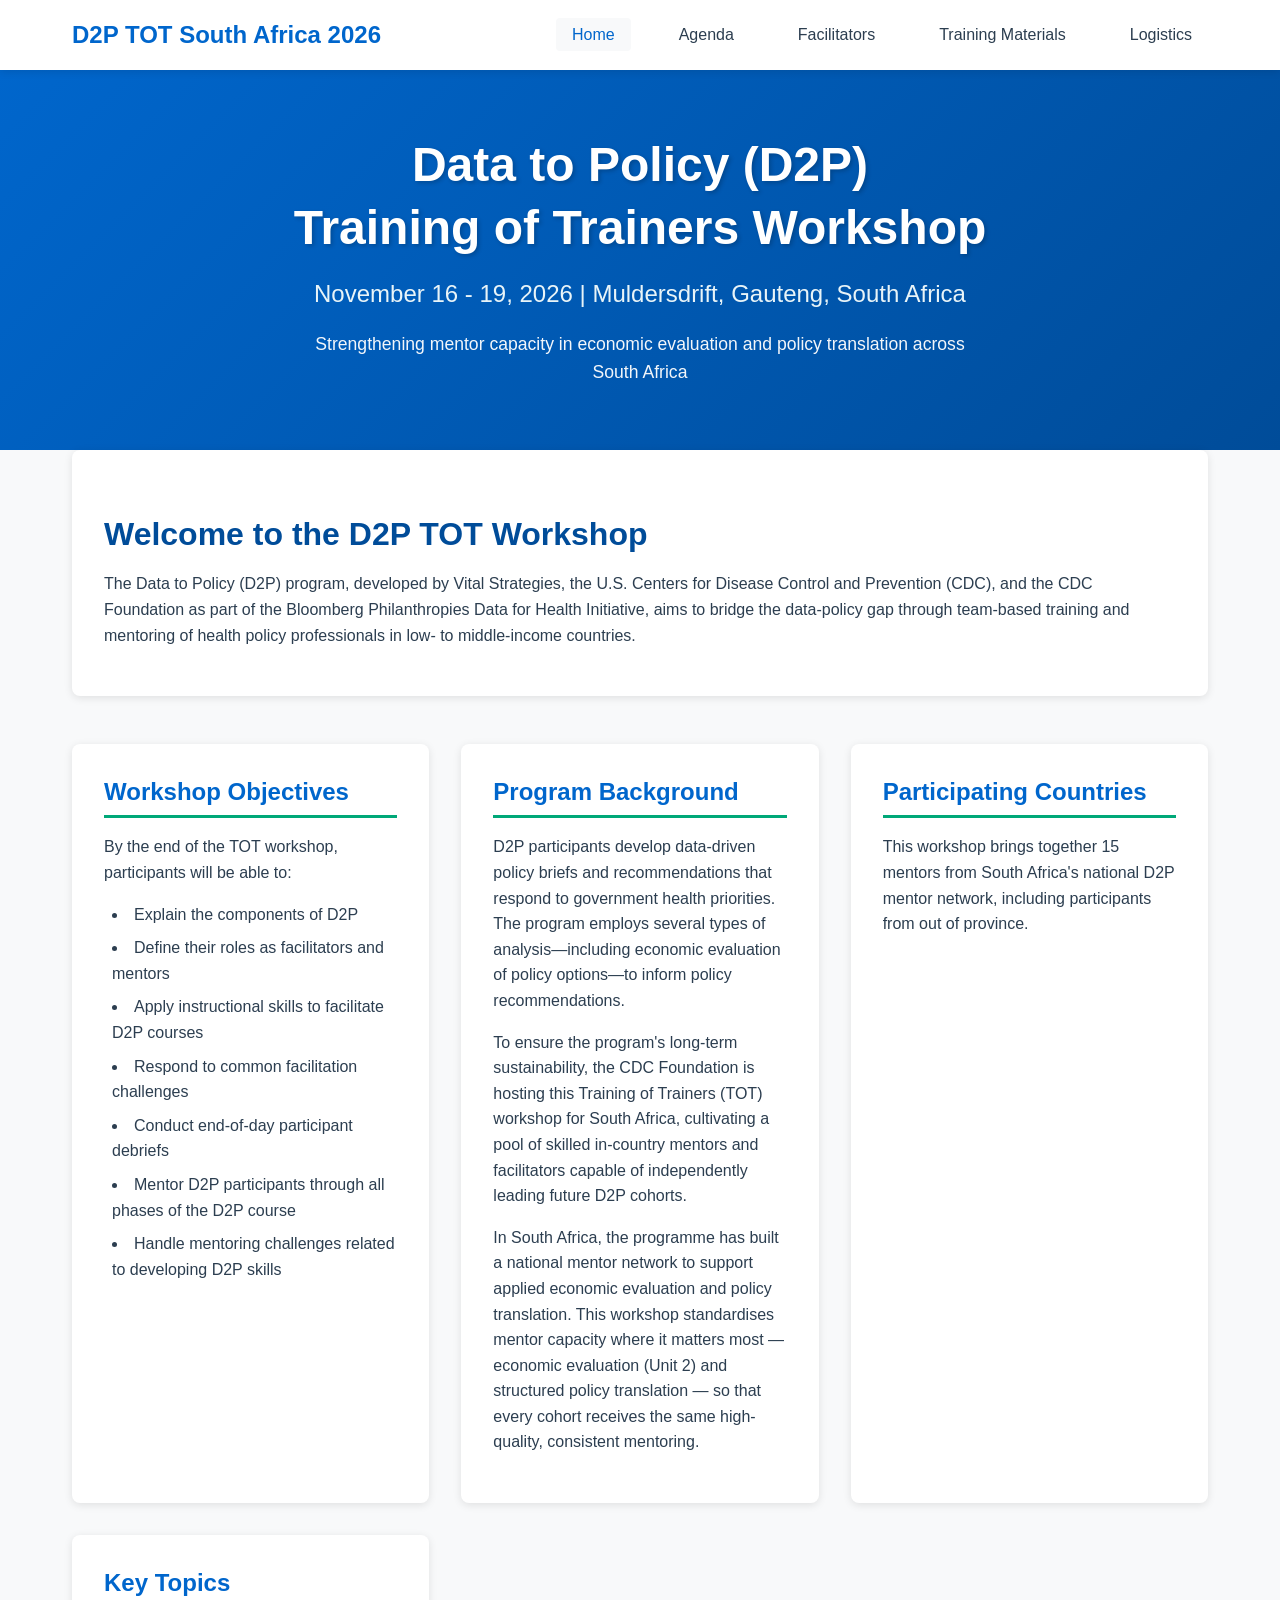
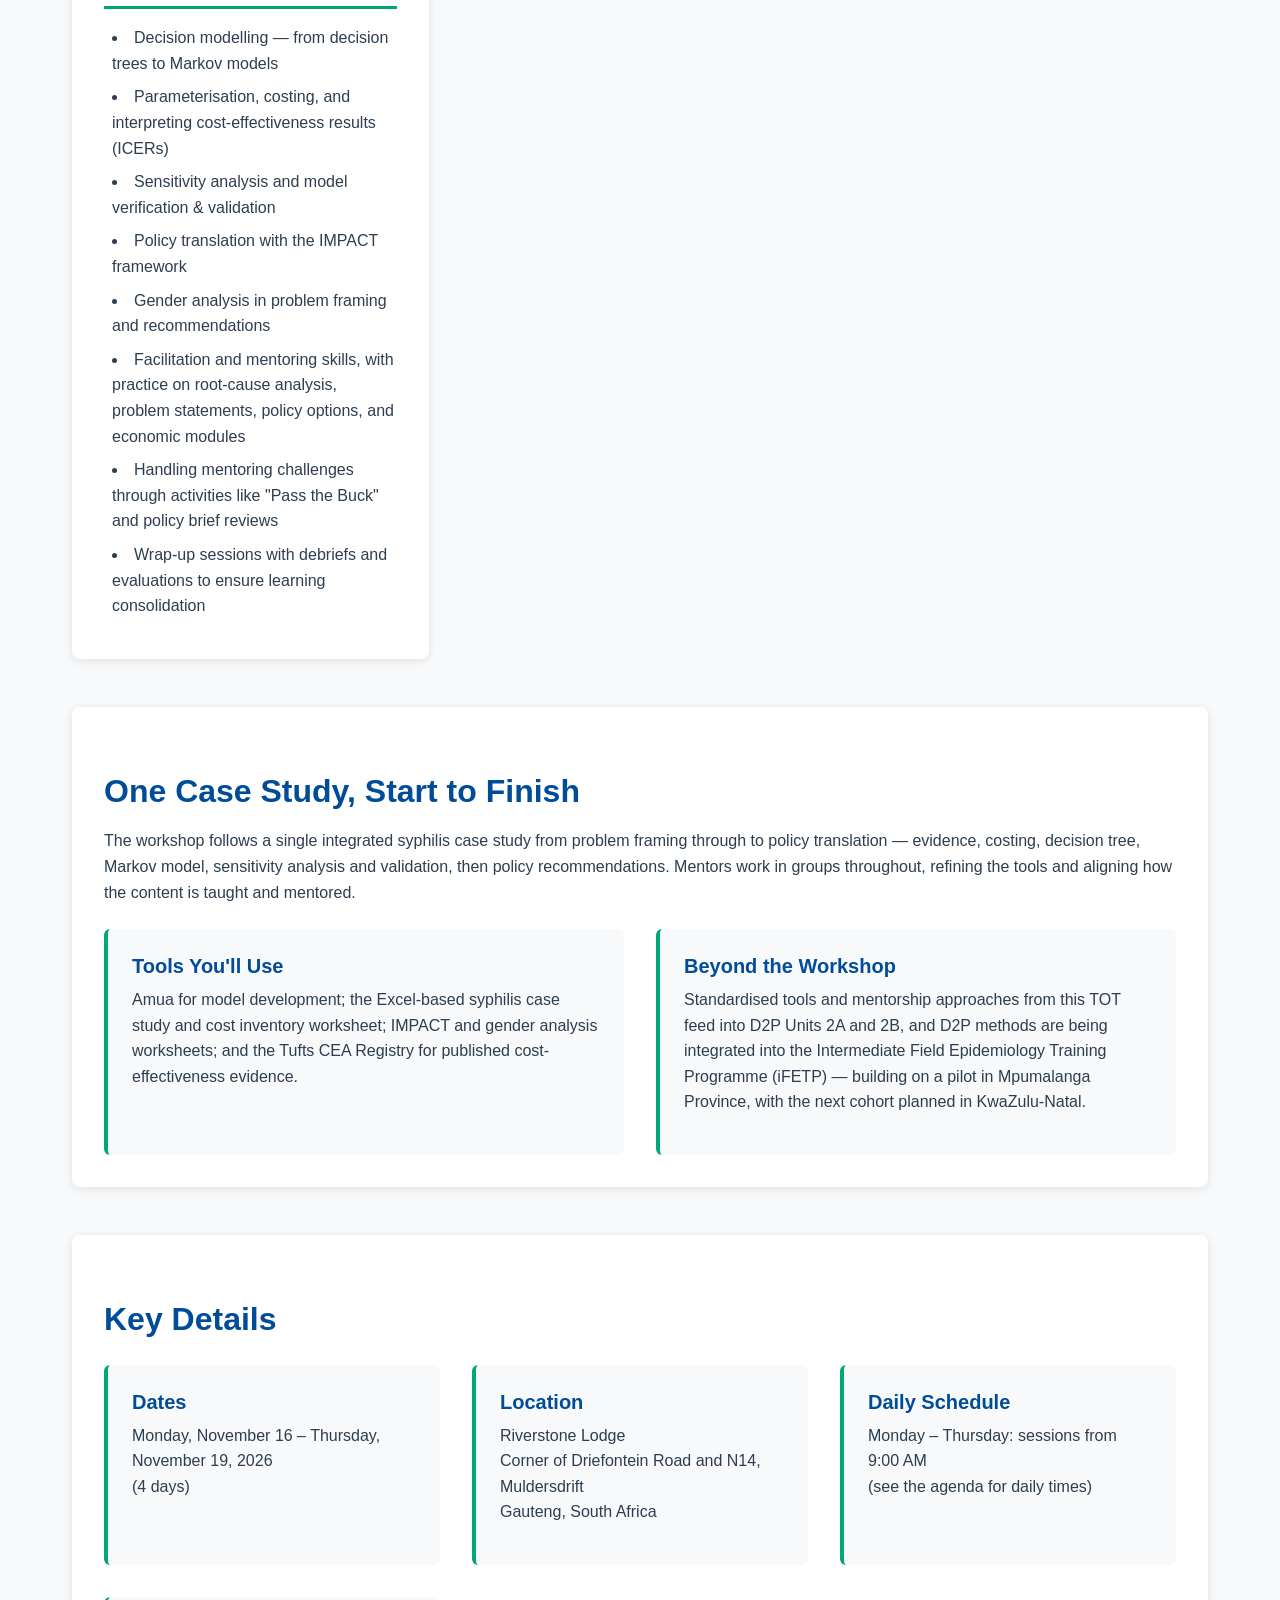
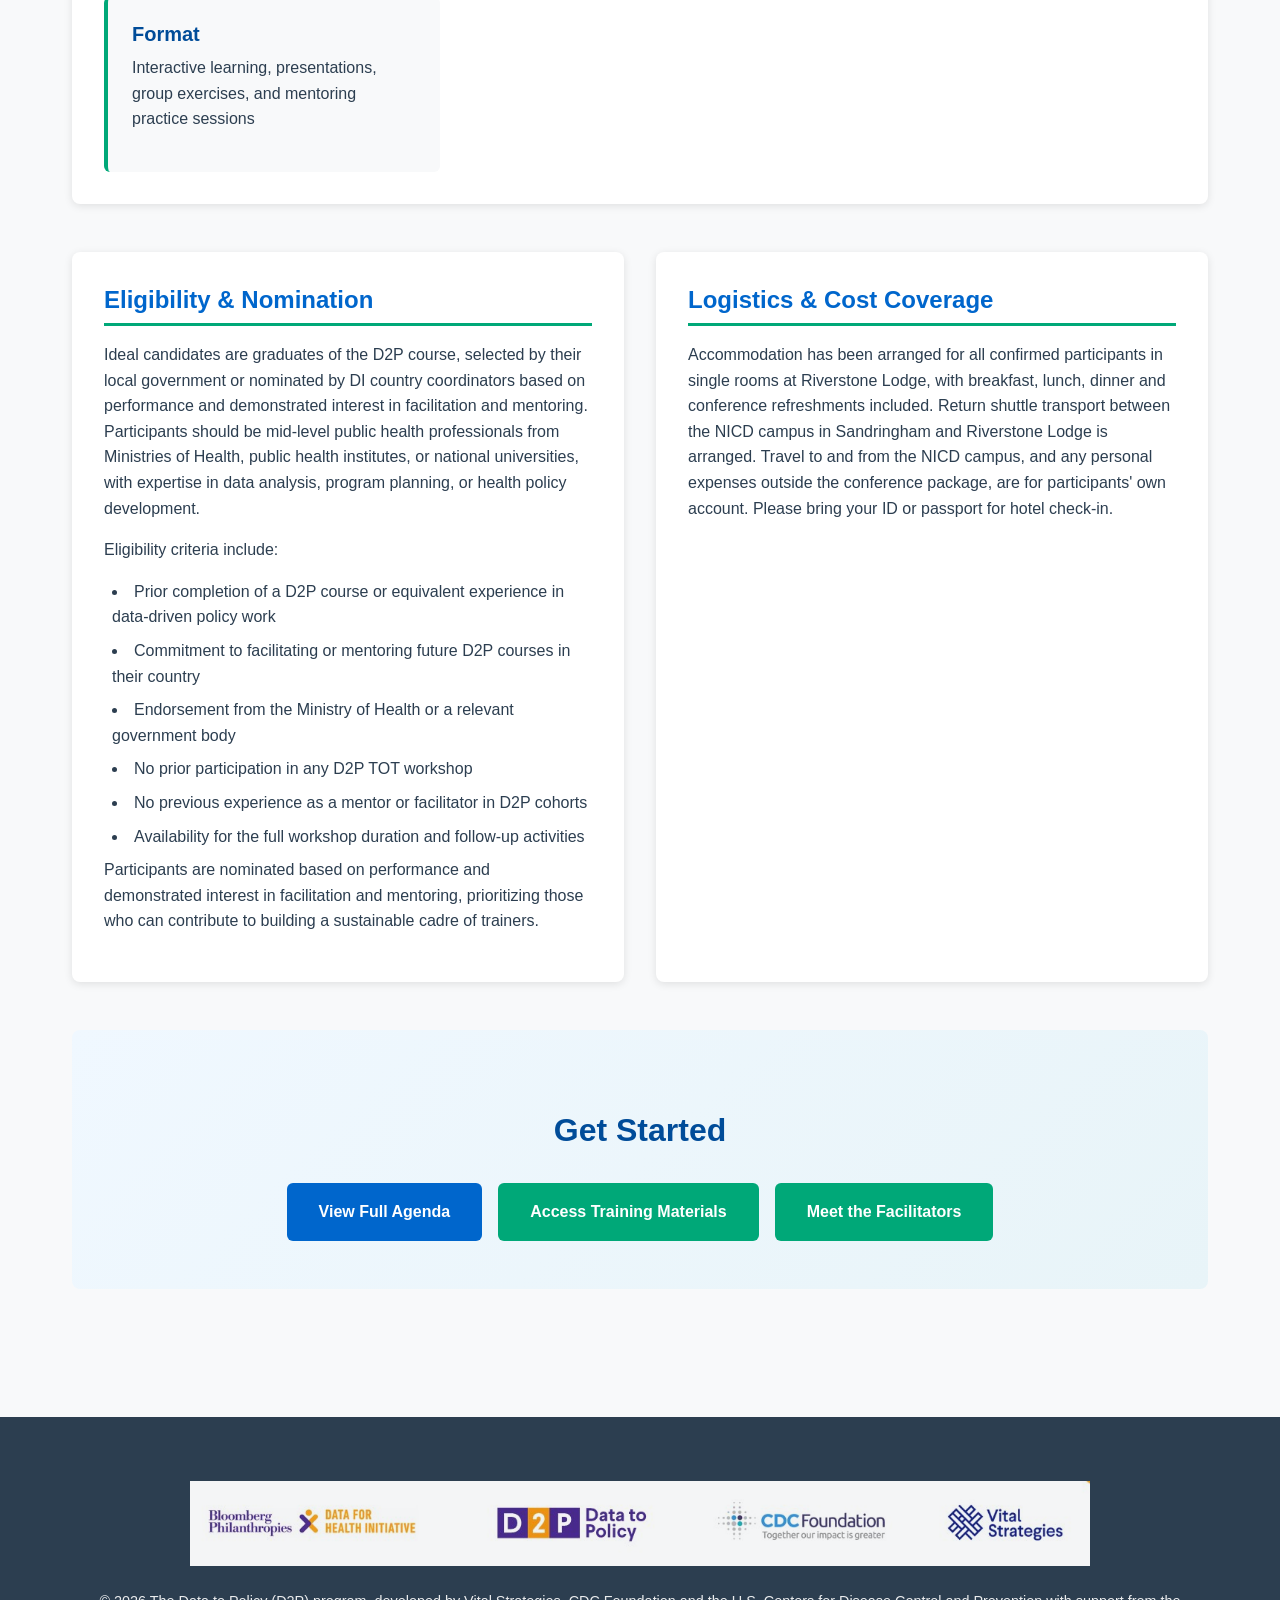
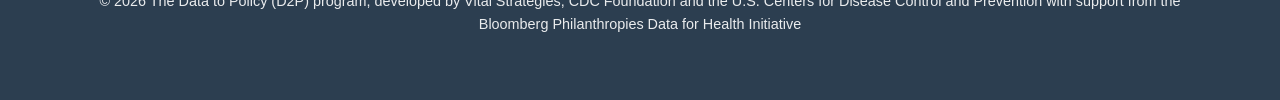
==== commit 62de18f9: "Add four practice-presentation groups and mentoring exercise groups (16 participants)" ====
--- a/index.html
+++ b/index.html
@@ -24,7 +24,7 @@
         <div class="hero-content">
             <h1>Data to Policy (D2P)<br>Training of Trainers Workshop</h1>
             <p class="hero-subtitle">November 16 - 19, 2026 | Muldersdrift, Gauteng, South Africa</p>
-            <p class="hero-description">Building sustainable capacity for evidence-informed policy development in South Africa</p>
+            <p class="hero-description">Strengthening mentor capacity in economic evaluation and policy translation across South Africa</p>
         </div>
     </header>
 
@@ -53,21 +53,41 @@
                 <h3>Program Background</h3>
                 <p>D2P participants develop data-driven policy briefs and recommendations that respond to government health priorities. The program employs several types of analysis—including economic evaluation of policy options—to inform policy recommendations.</p>
                 <p>To ensure the program's long-term sustainability, the CDC Foundation is hosting this Training of Trainers (TOT) workshop for South Africa, cultivating a pool of skilled in-country mentors and facilitators capable of independently leading future D2P cohorts.</p>
+                <p>In South Africa, the programme has built a national mentor network to support applied economic evaluation and policy translation. This workshop standardises mentor capacity where it matters most &mdash; economic evaluation (Unit 2) and structured policy translation &mdash; so that every cohort receives the same high-quality, consistent mentoring.</p>
             </div>
 
             <div class="info-card">
                 <h3>Participating Countries</h3>
-                <p>This workshop brings together D2P participants from South Africa.</p>
+                <p>This workshop brings together 15 mentors from South Africa's national D2P mentor network, including participants from out of province.</p>
             </div>
 
             <div class="info-card">
                 <h3>Key Topics</h3>
                 <ul>
-                    <li>Overview of D2P and module summaries</li>
+                    <li>Decision modelling &mdash; from decision trees to Markov models</li>
+                    <li>Parameterisation, costing, and interpreting cost-effectiveness results (ICERs)</li>
+                    <li>Sensitivity analysis and model verification &amp; validation</li>
+                    <li>Policy translation with the IMPACT framework</li>
+                    <li>Gender analysis in problem framing and recommendations</li>
                     <li>Facilitation and mentoring skills, with practice on root-cause analysis, problem statements, policy options, and economic modules</li>
                     <li>Handling mentoring challenges through activities like "Pass the Buck" and policy brief reviews</li>
                     <li>Wrap-up sessions with debriefs and evaluations to ensure learning consolidation</li>
                 </ul>
+            </div>
+        </section>
+
+        <section class="key-details">
+            <h2>One Case Study, Start to Finish</h2>
+            <p>The workshop follows a single integrated syphilis case study from problem framing through to policy translation &mdash; evidence, costing, decision tree, Markov model, sensitivity analysis and validation, then policy recommendations. Mentors work in groups throughout, refining the tools and aligning how the content is taught and mentored.</p>
+            <div class="details-grid">
+                <div class="detail-item">
+                    <h4>Tools You'll Use</h4>
+                    <p>Amua for model development; the Excel-based syphilis case study and cost inventory worksheet; IMPACT and gender analysis worksheets; and the Tufts CEA Registry for published cost-effectiveness evidence.</p>
+                </div>
+                <div class="detail-item">
+                    <h4>Beyond the Workshop</h4>
+                    <p>Standardised tools and mentorship approaches from this TOT feed into D2P Units 2A and 2B, and D2P methods are being integrated into the Intermediate Field Epidemiology Training Programme (iFETP) &mdash; building on a pilot in Mpumalanga Province, with the next cohort planned in KwaZulu-Natal.</p>
+                </div>
             </div>
         </section>
 
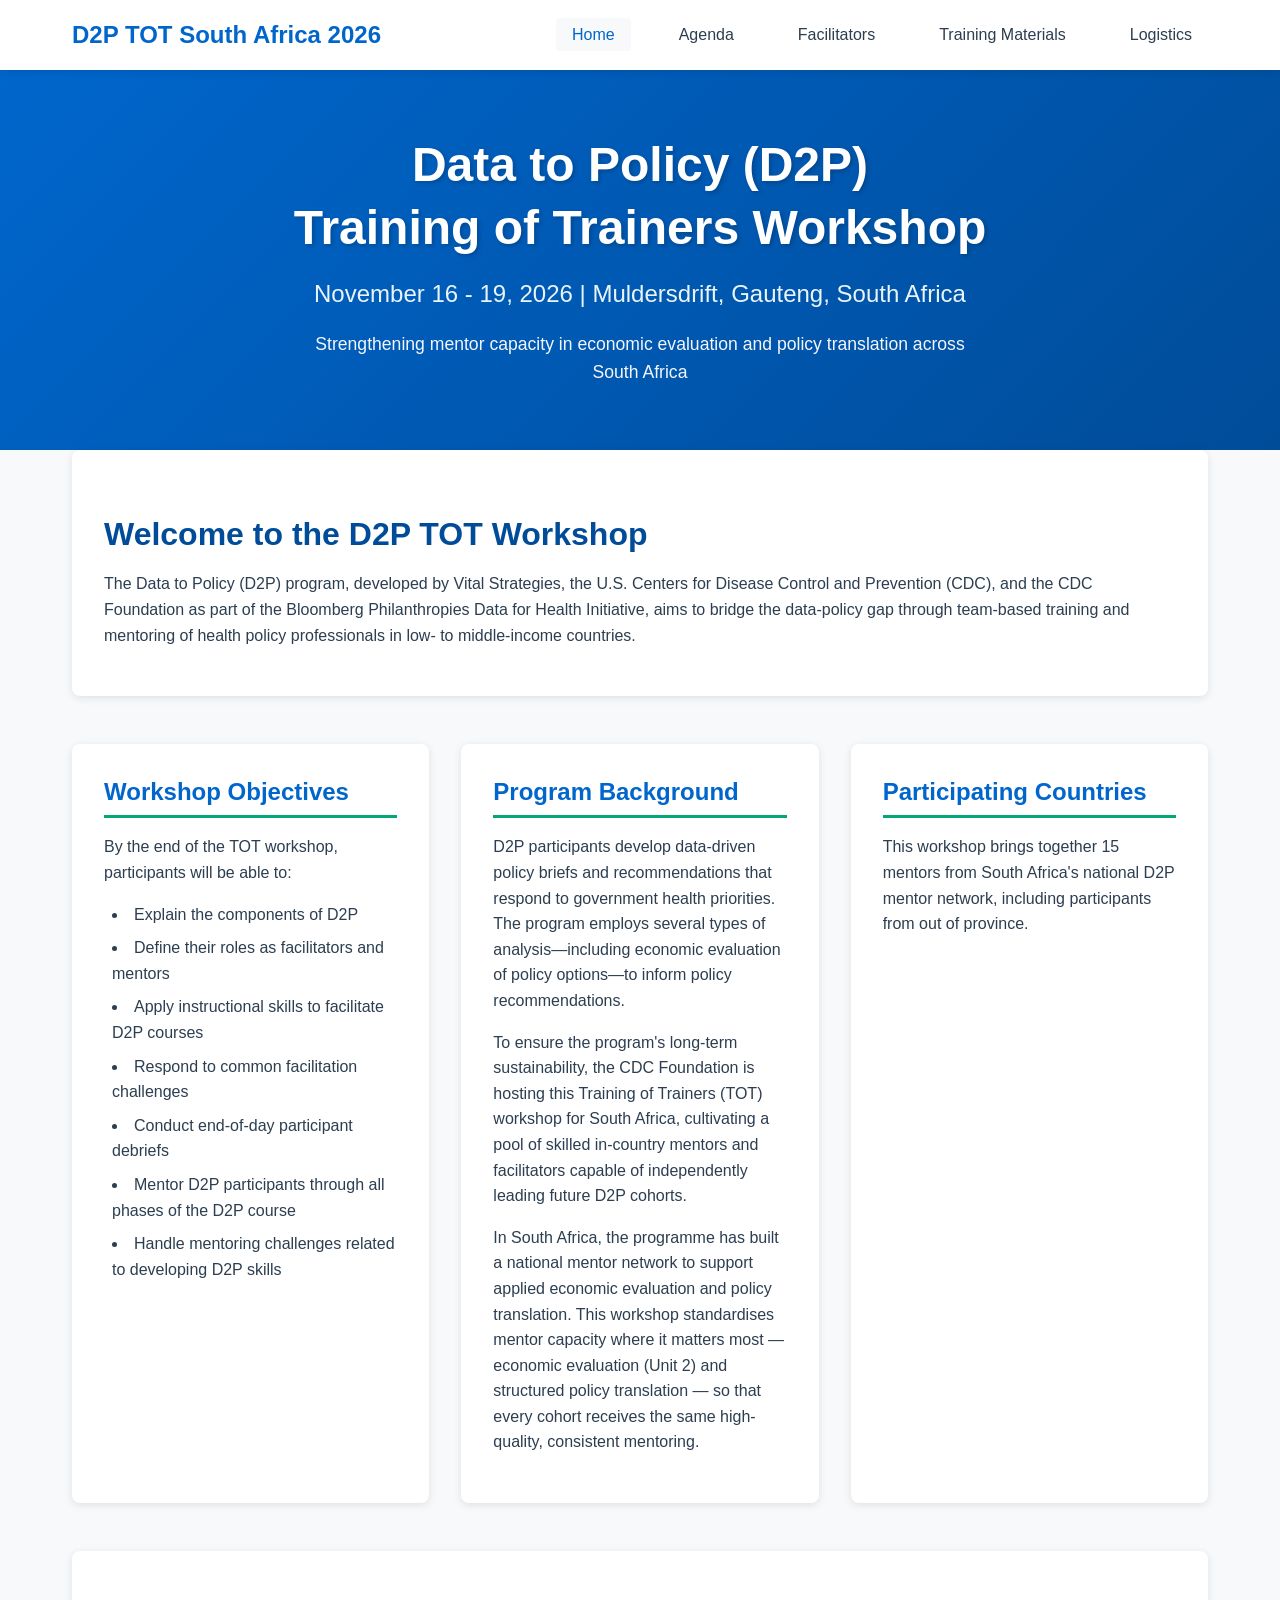
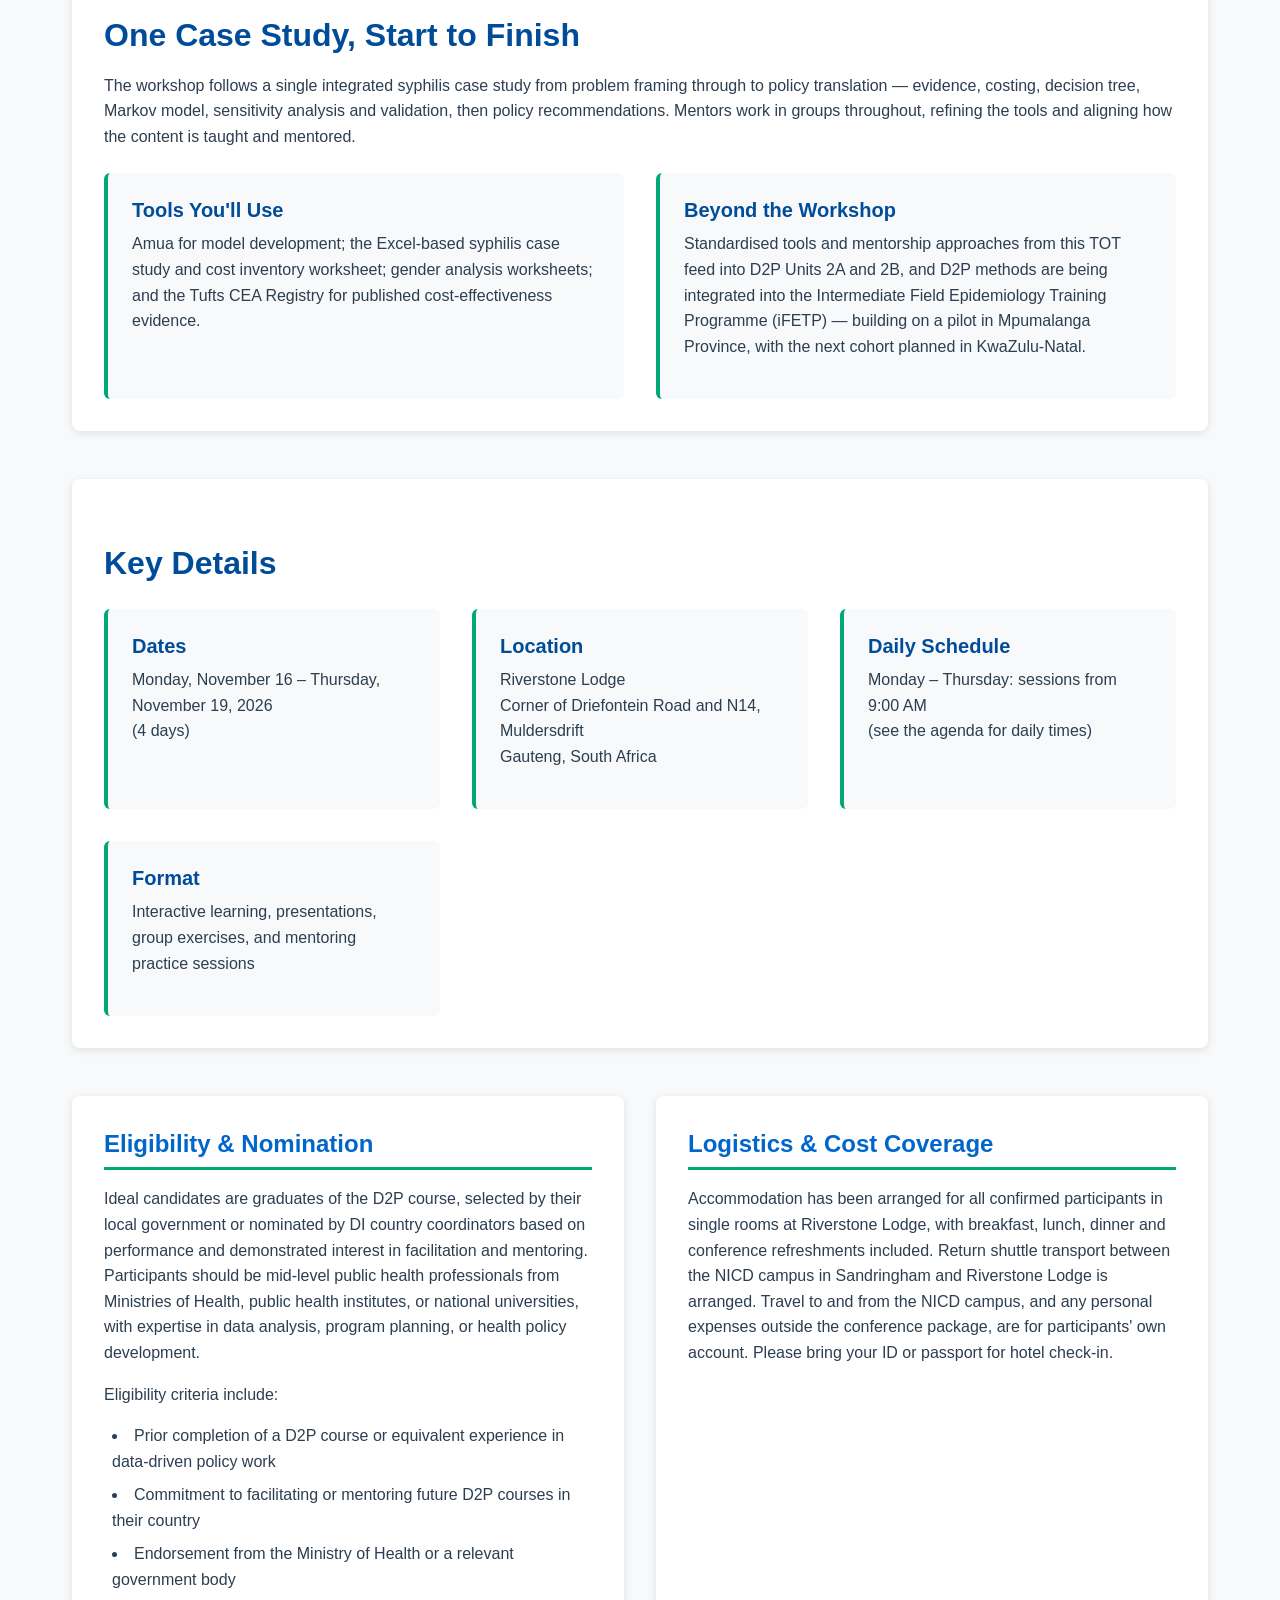
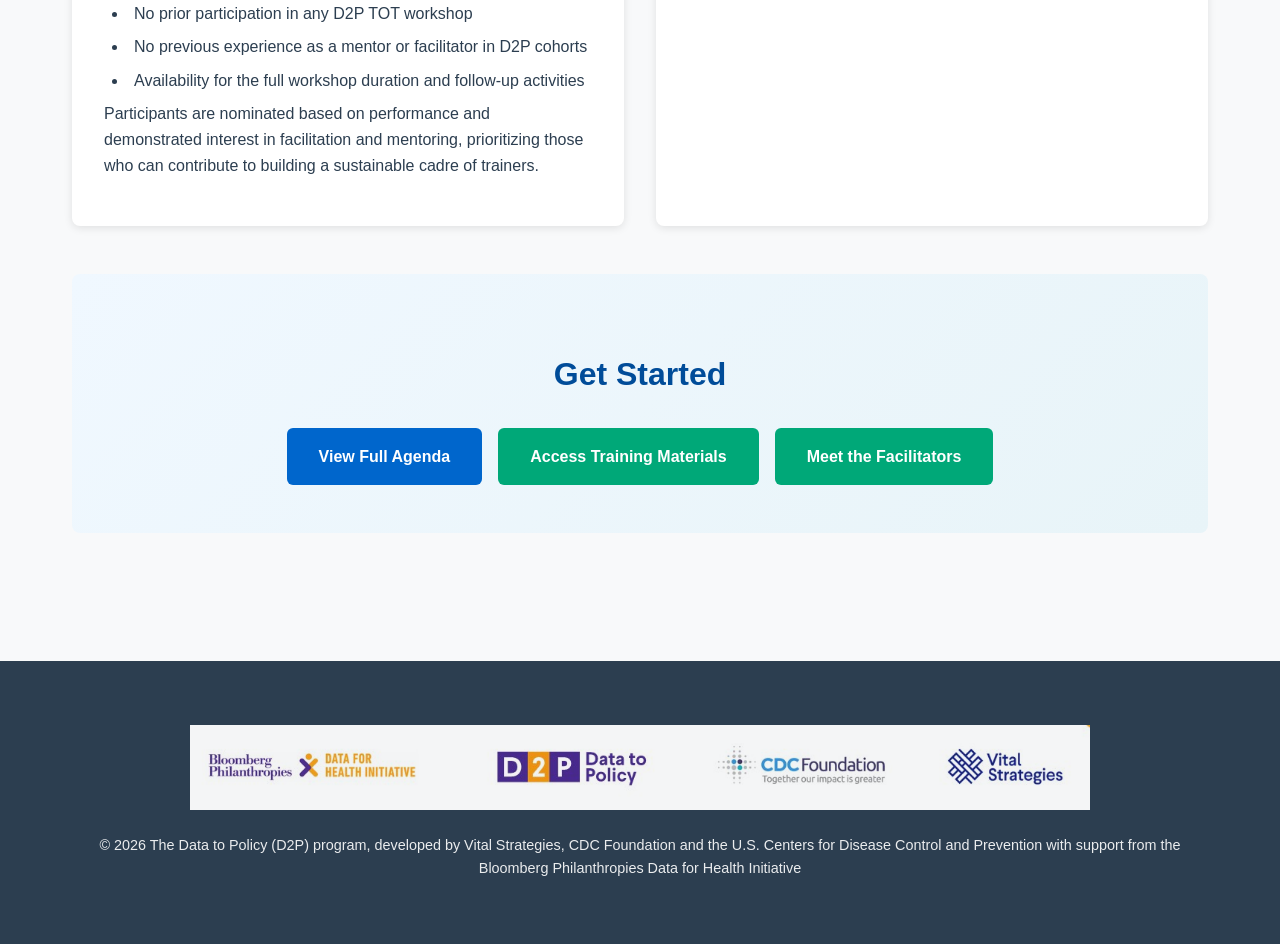
==== commit b78ebe71: "Add four practice-presentation groups and mentoring exercise groups (16 participants)" ====
--- a/index.html
+++ b/index.html
@@ -61,19 +61,6 @@
                 <p>This workshop brings together 15 mentors from South Africa's national D2P mentor network, including participants from out of province.</p>
             </div>
 
-            <div class="info-card">
-                <h3>Key Topics</h3>
-                <ul>
-                    <li>Decision modelling &mdash; from decision trees to Markov models</li>
-                    <li>Parameterisation, costing, and interpreting cost-effectiveness results (ICERs)</li>
-                    <li>Sensitivity analysis and model verification &amp; validation</li>
-                    <li>Policy translation with the IMPACT framework</li>
-                    <li>Gender analysis in problem framing and recommendations</li>
-                    <li>Facilitation and mentoring skills, with practice on root-cause analysis, problem statements, policy options, and economic modules</li>
-                    <li>Handling mentoring challenges through activities like "Pass the Buck" and policy brief reviews</li>
-                    <li>Wrap-up sessions with debriefs and evaluations to ensure learning consolidation</li>
-                </ul>
-            </div>
         </section>
 
         <section class="key-details">
@@ -82,7 +69,7 @@
             <div class="details-grid">
                 <div class="detail-item">
                     <h4>Tools You'll Use</h4>
-                    <p>Amua for model development; the Excel-based syphilis case study and cost inventory worksheet; IMPACT and gender analysis worksheets; and the Tufts CEA Registry for published cost-effectiveness evidence.</p>
+                    <p>Amua for model development; the Excel-based syphilis case study and cost inventory worksheet; gender analysis worksheets; and the Tufts CEA Registry for published cost-effectiveness evidence.</p>
                 </div>
                 <div class="detail-item">
                     <h4>Beyond the Workshop</h4>
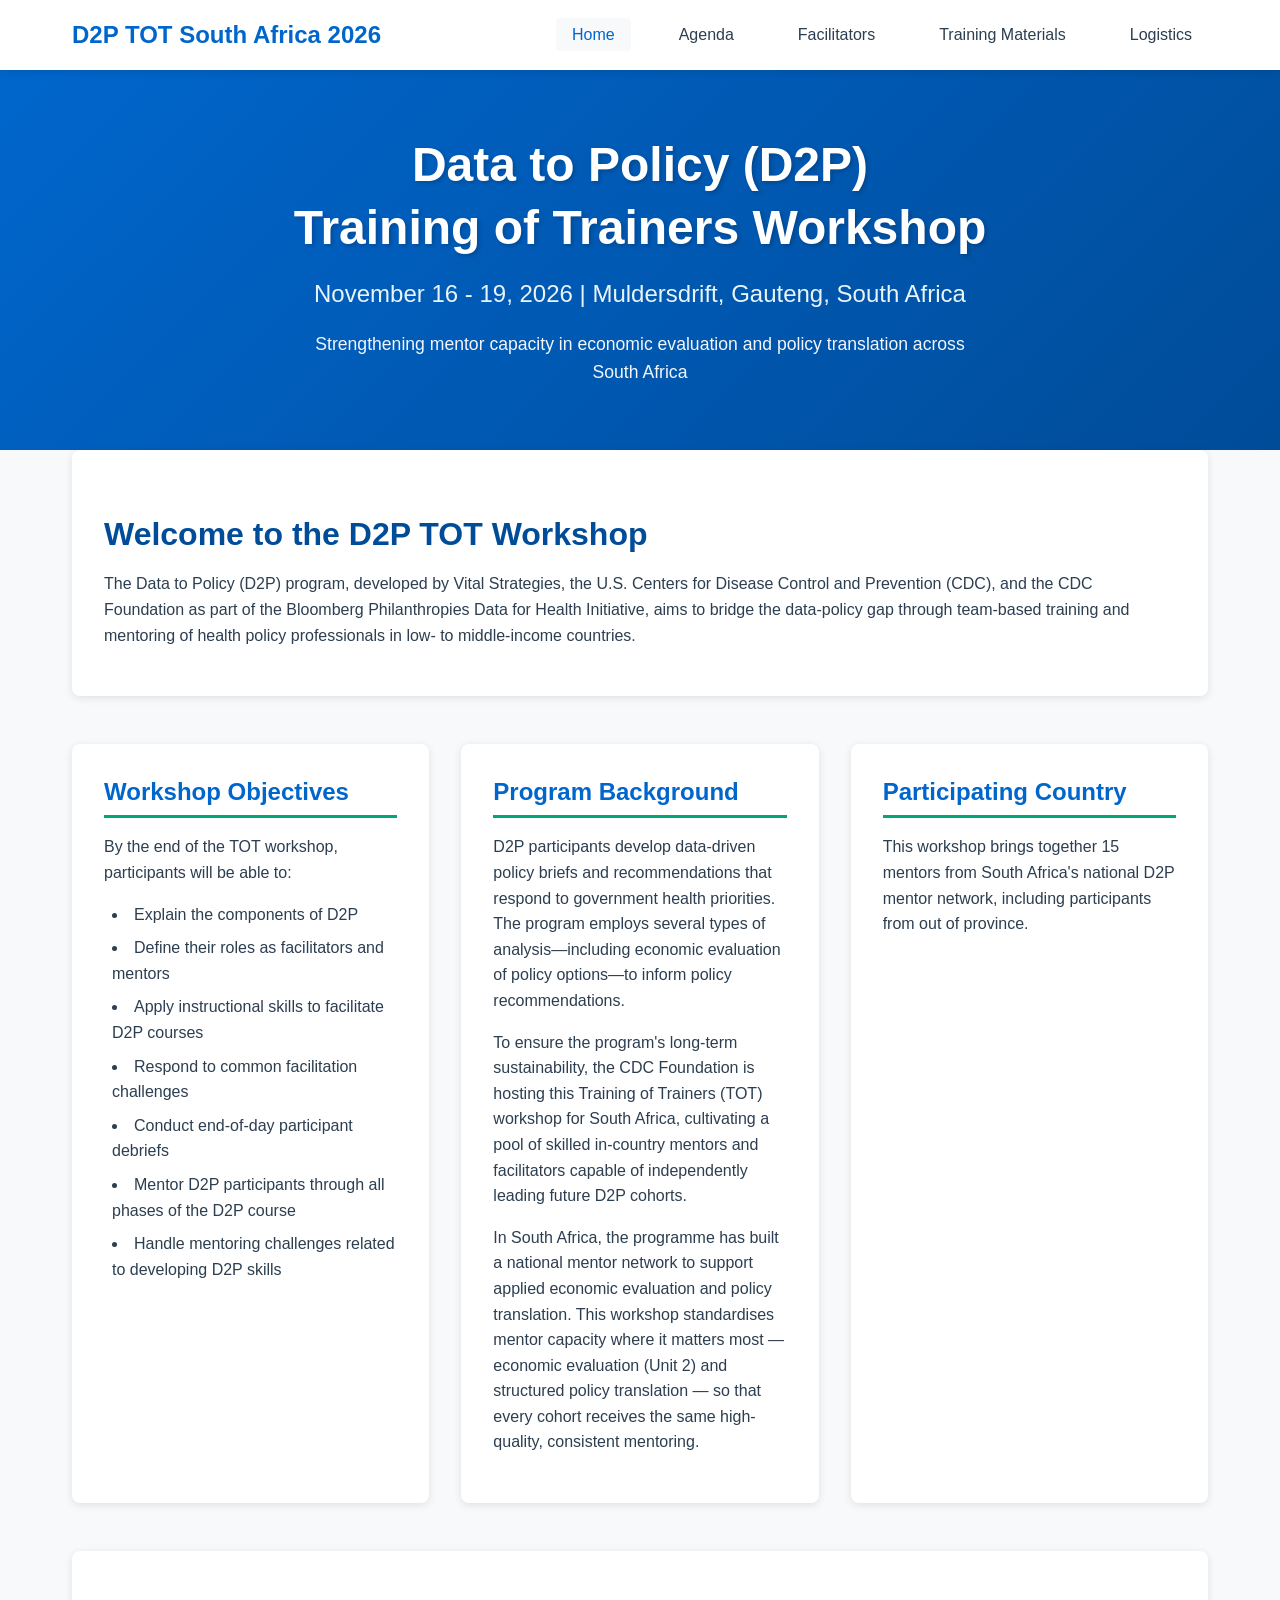
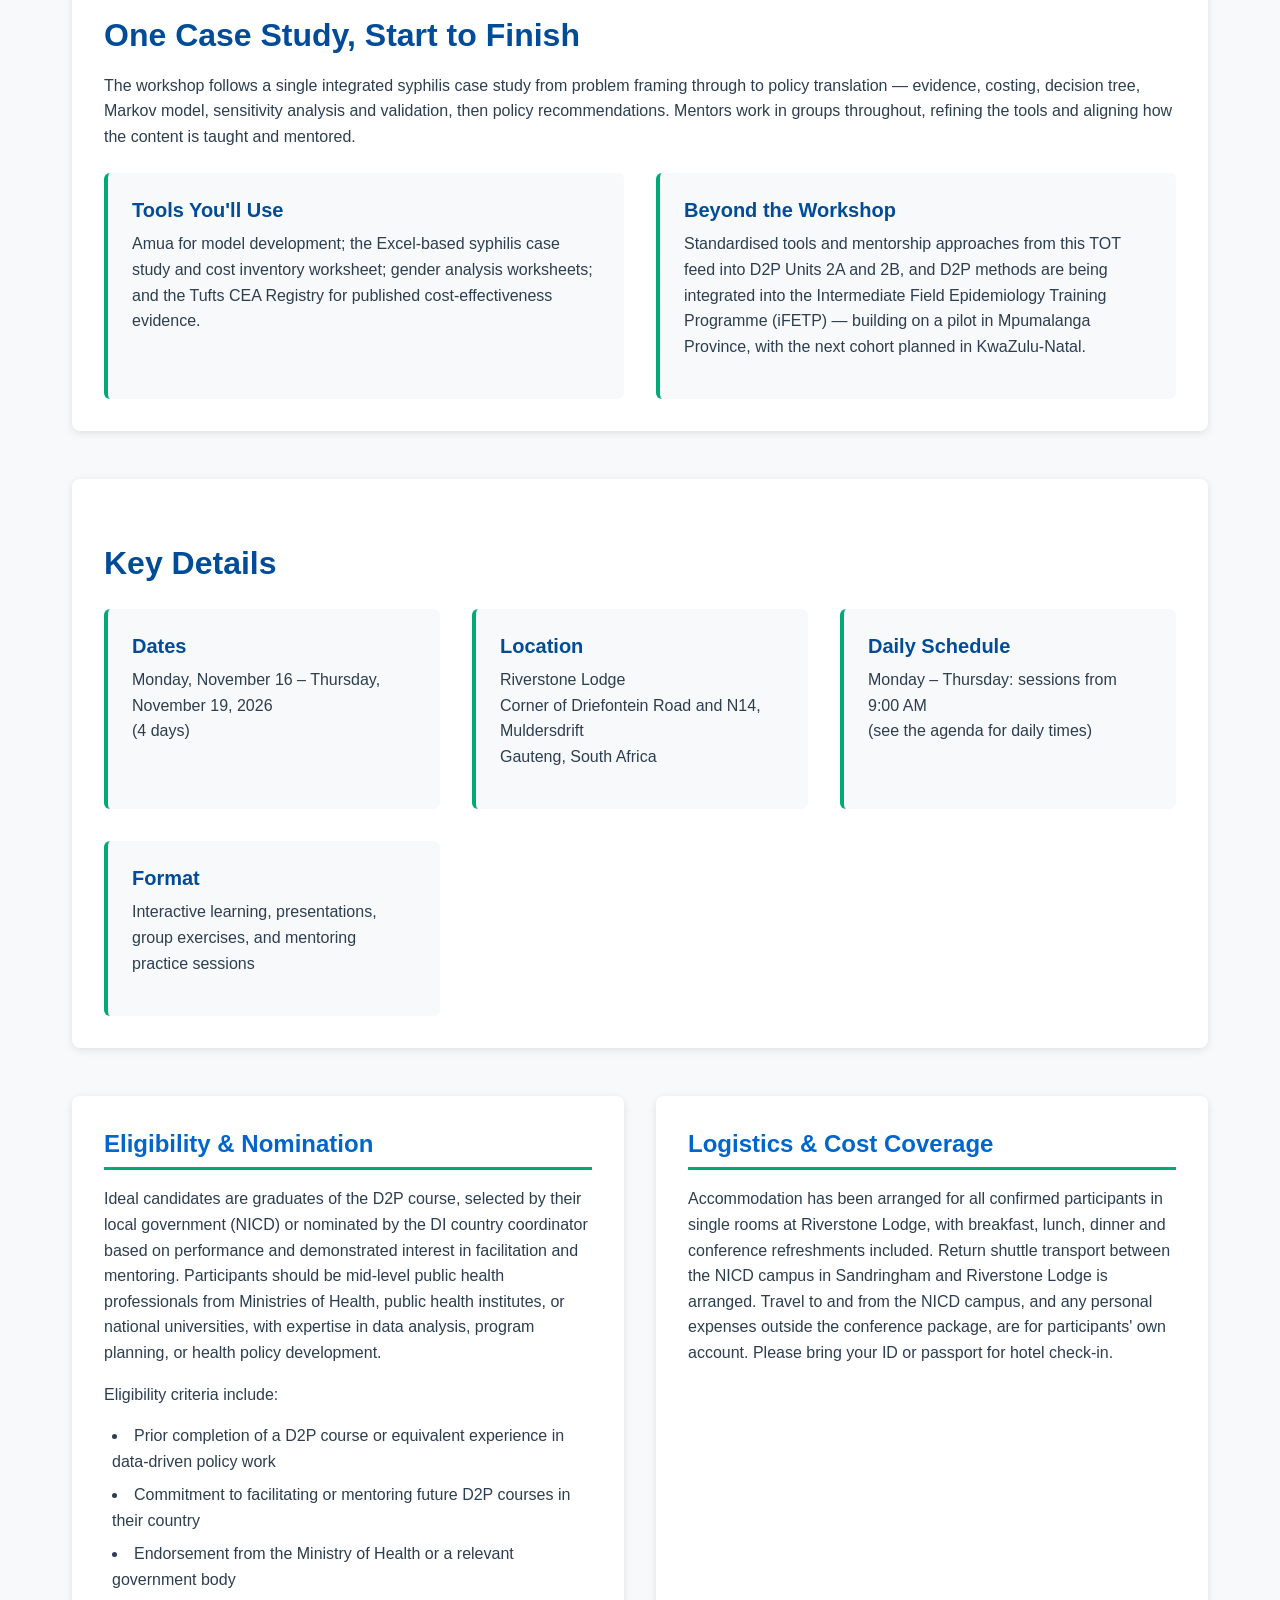
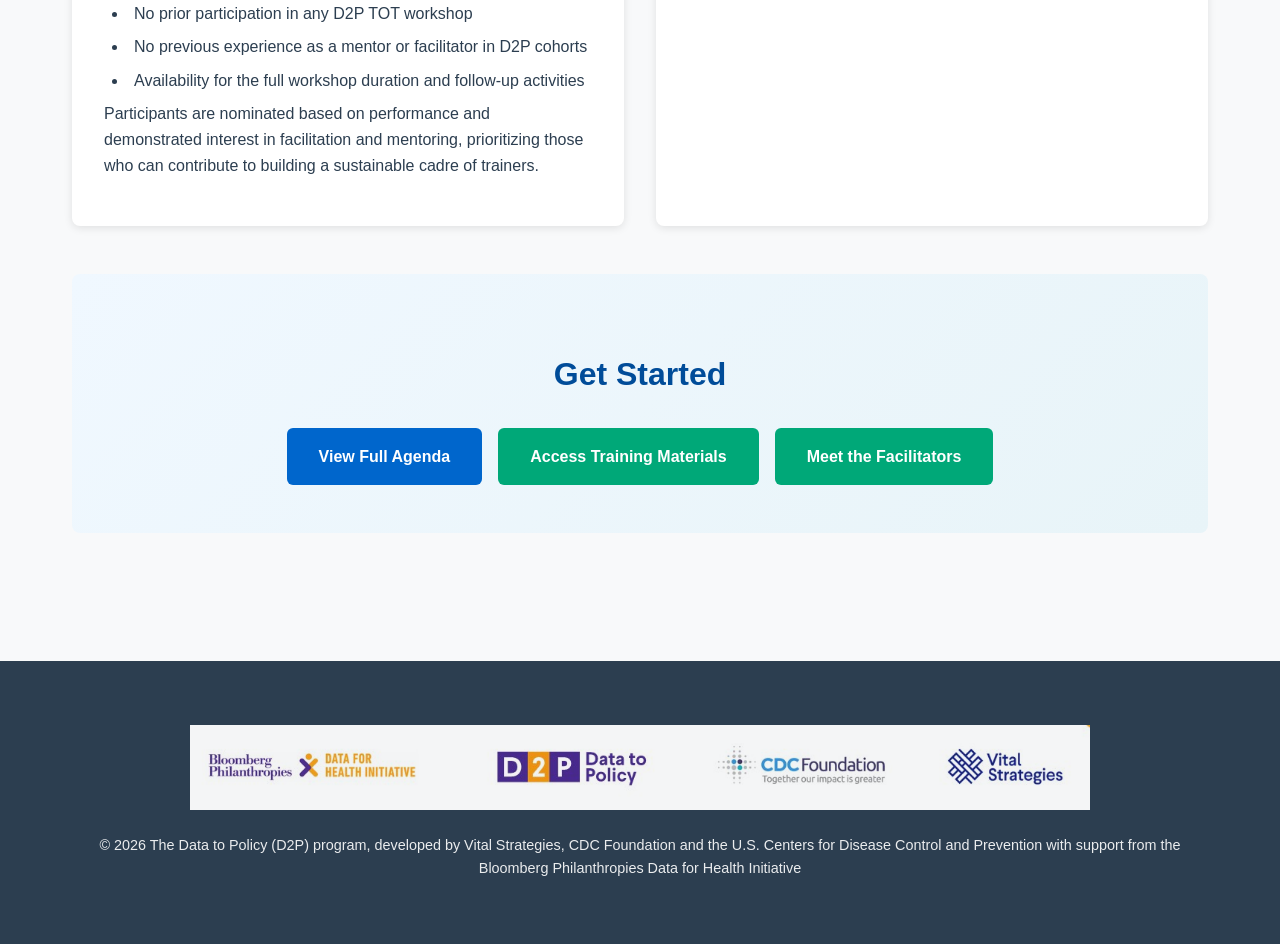
==== commit 9bb99473: "Revise heading and eligibility description in index.html Updated the heading and clarified the nomin" ====
--- a/index.html
+++ b/index.html
@@ -57,7 +57,7 @@
             </div>
 
             <div class="info-card">
-                <h3>Participating Countries</h3>
+                <h3>Participating Country</h3>
                 <p>This workshop brings together 15 mentors from South Africa's national D2P mentor network, including participants from out of province.</p>
             </div>
 
@@ -103,7 +103,7 @@
         <section class="info-grid">
             <div class="info-card">
                 <h3>Eligibility &amp; Nomination</h3>
-                <p>Ideal candidates are graduates of the D2P course, selected by their local government or nominated by DI country coordinators based on performance and demonstrated interest in facilitation and mentoring. Participants should be mid-level public health professionals from Ministries of Health, public health institutes, or national universities, with expertise in data analysis, program planning, or health policy development.</p>
+                <p>Ideal candidates are graduates of the D2P course, selected by their local government (NICD) or nominated by the DI country coordinator based on performance and demonstrated interest in facilitation and mentoring. Participants should be mid-level public health professionals from Ministries of Health, public health institutes, or national universities, with expertise in data analysis, program planning, or health policy development.</p>
                 <p>Eligibility criteria include:</p>
                 <ul>
                     <li>Prior completion of a D2P course or equivalent experience in data-driven policy work</li>
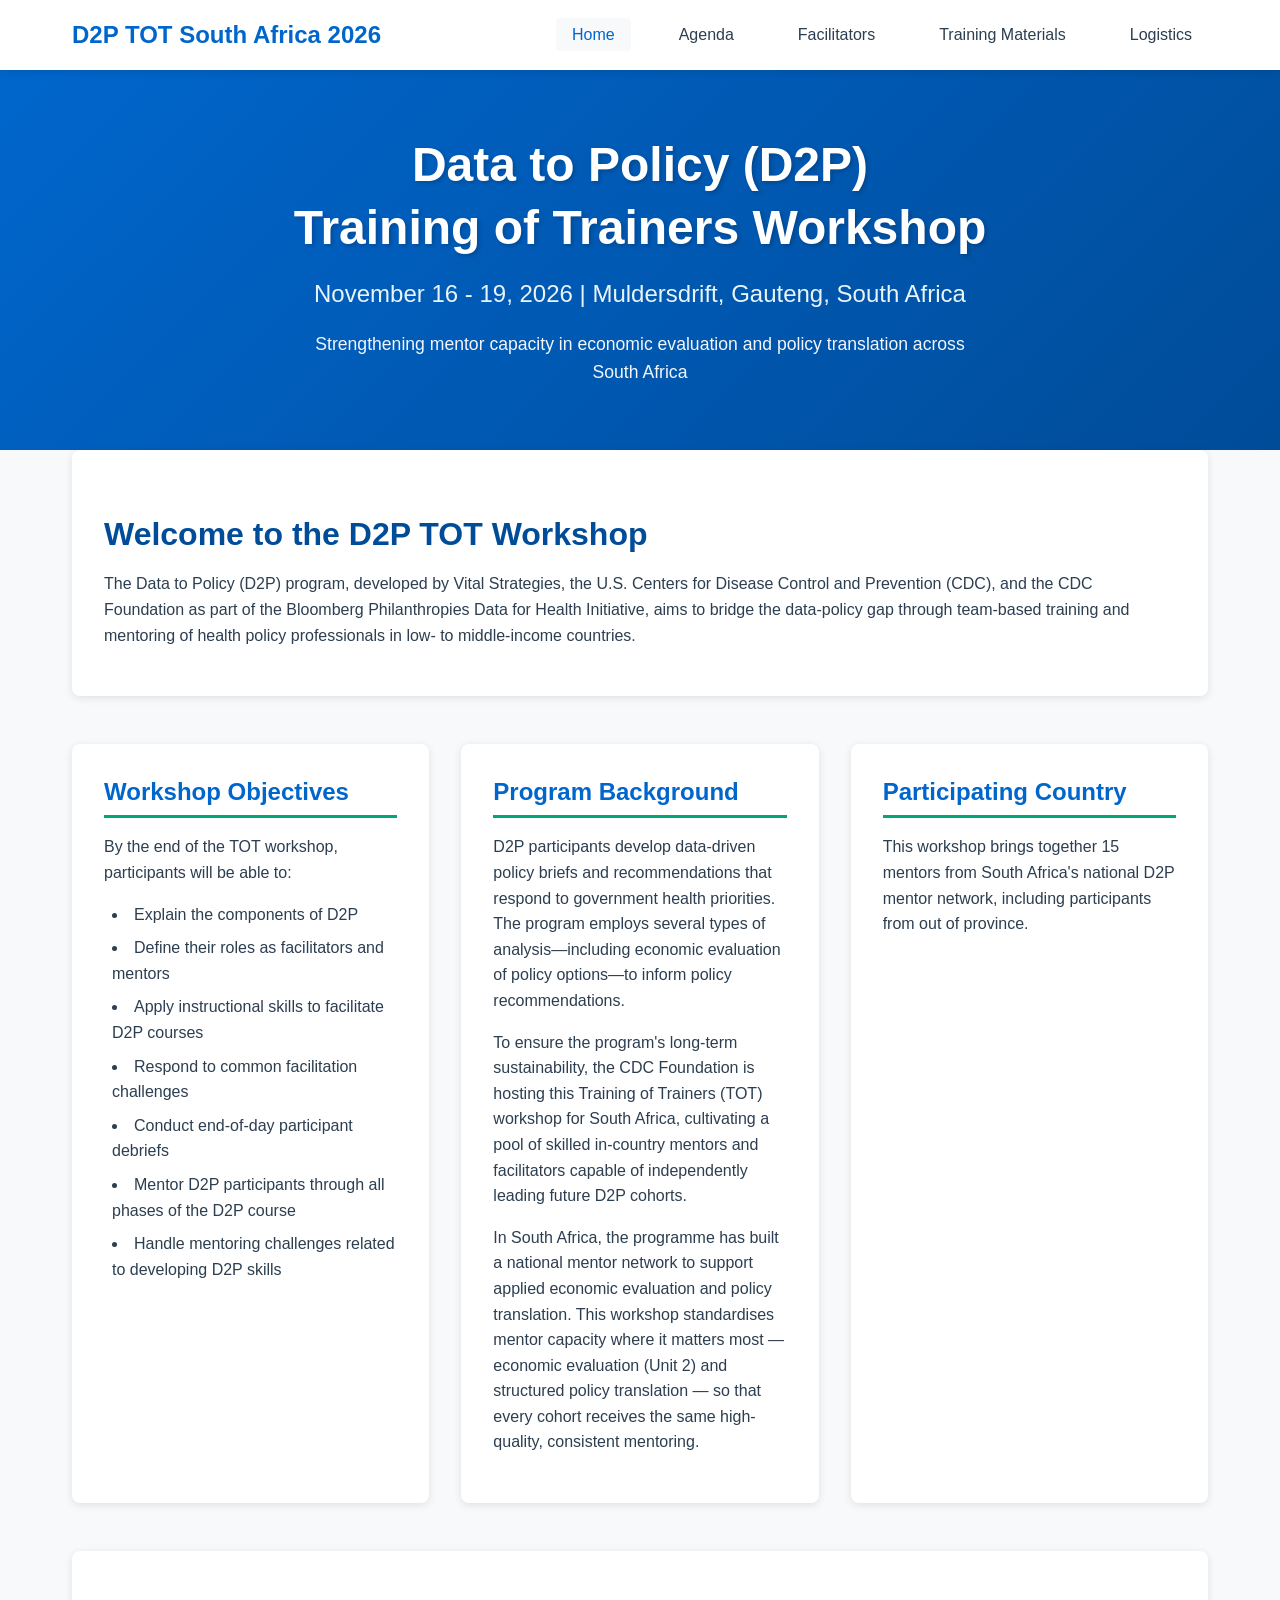
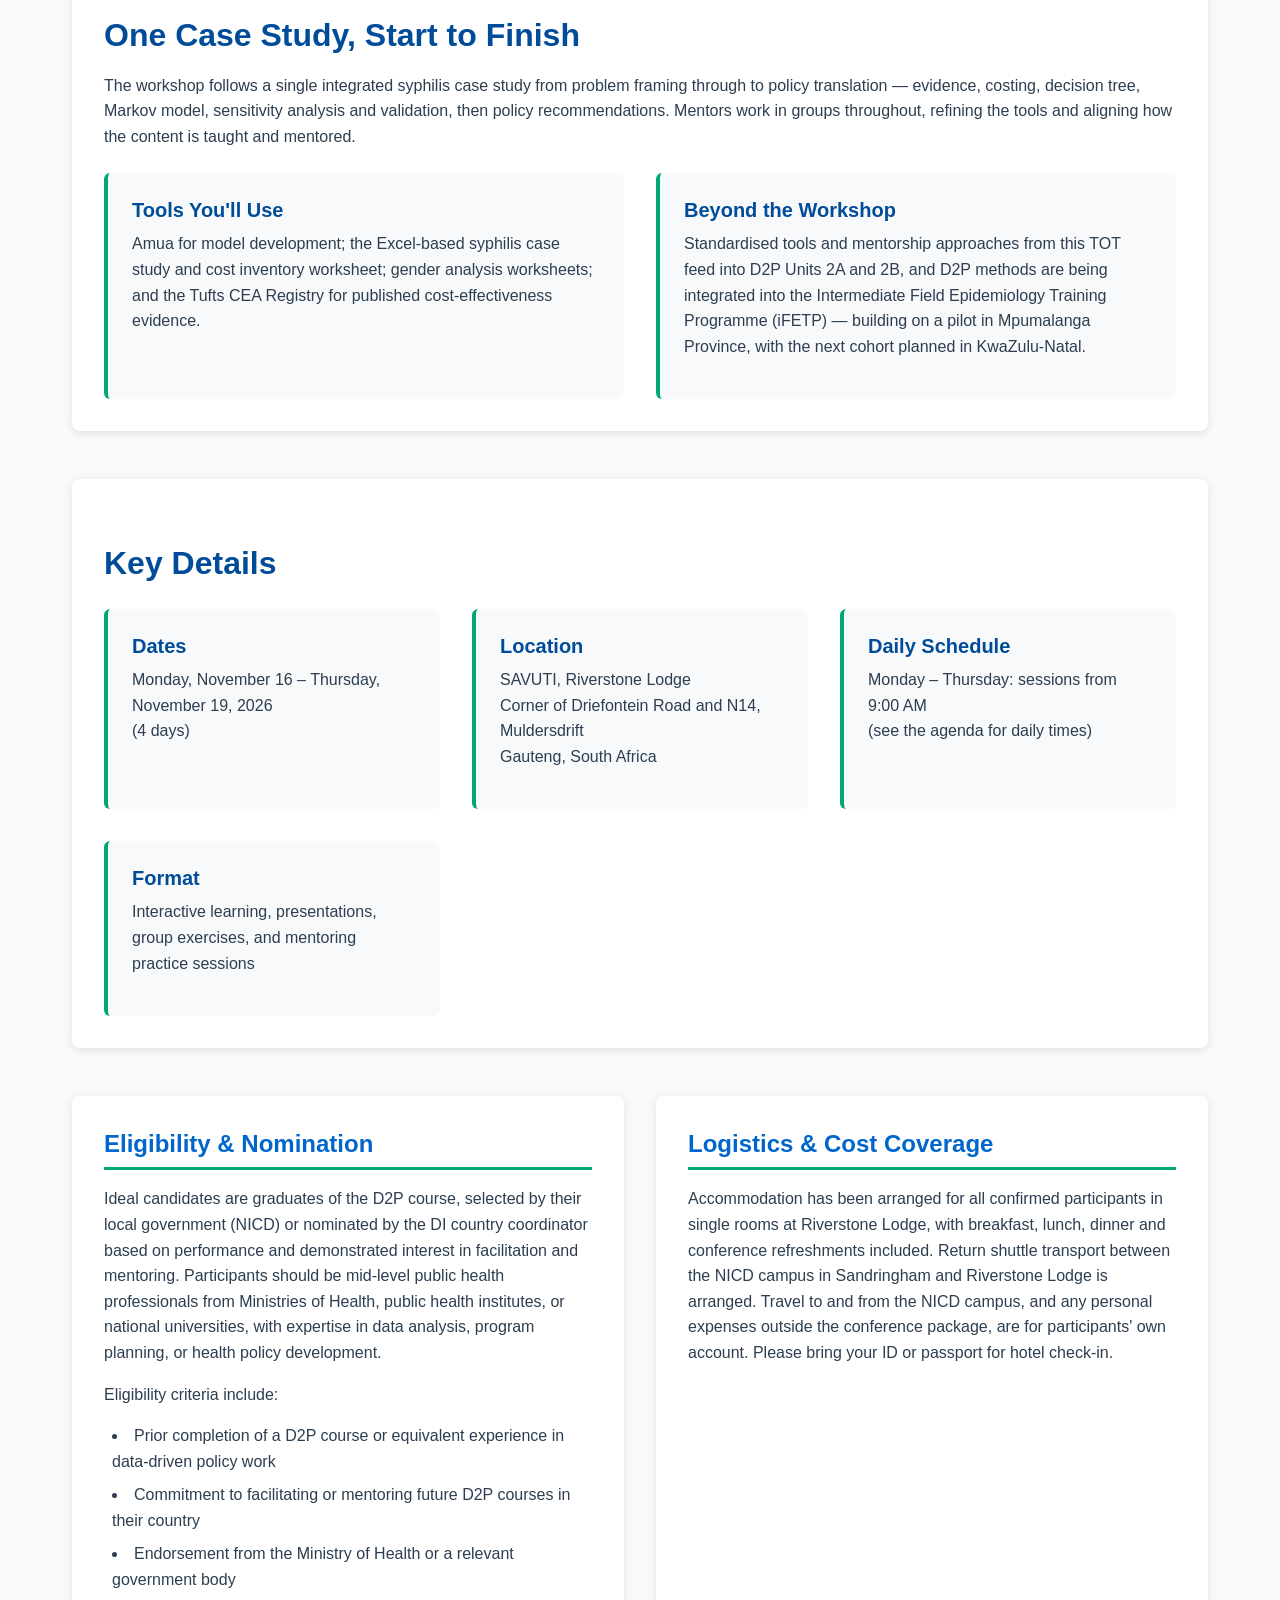
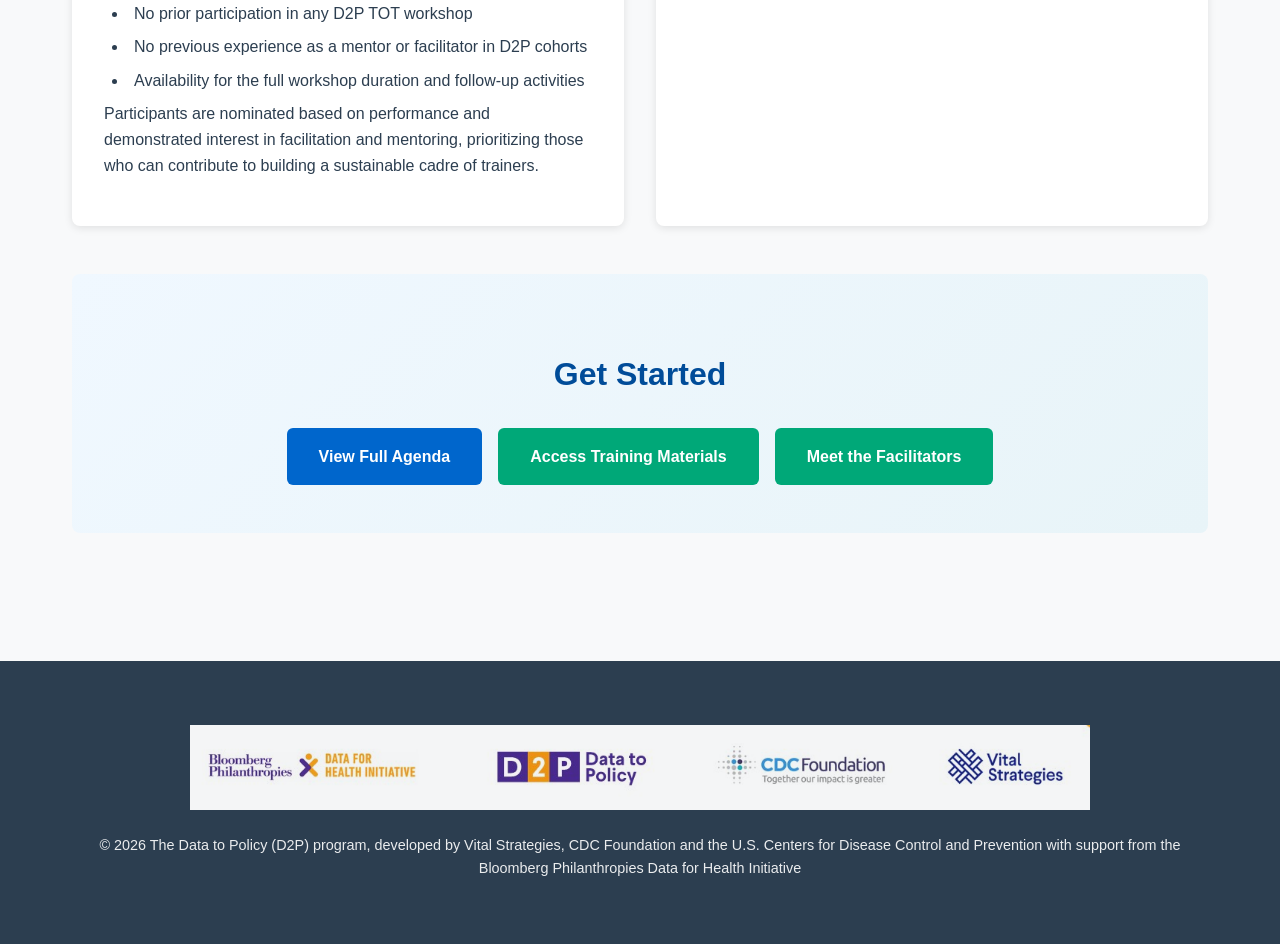
==== commit 0391ddfc: "Update location details in index.html" ====
--- a/index.html
+++ b/index.html
@@ -87,7 +87,7 @@
                 </div>
                 <div class="detail-item">
                     <h4>Location</h4>
-                    <p>Riverstone Lodge<br>Corner of Driefontein Road and N14, Muldersdrift<br>Gauteng, South Africa</p>
+                    <p>SAVUTI, Riverstone Lodge<br>Corner of Driefontein Road and N14, Muldersdrift<br>Gauteng, South Africa</p>
                 </div>
                 <div class="detail-item">
                     <h4>Daily Schedule</h4>
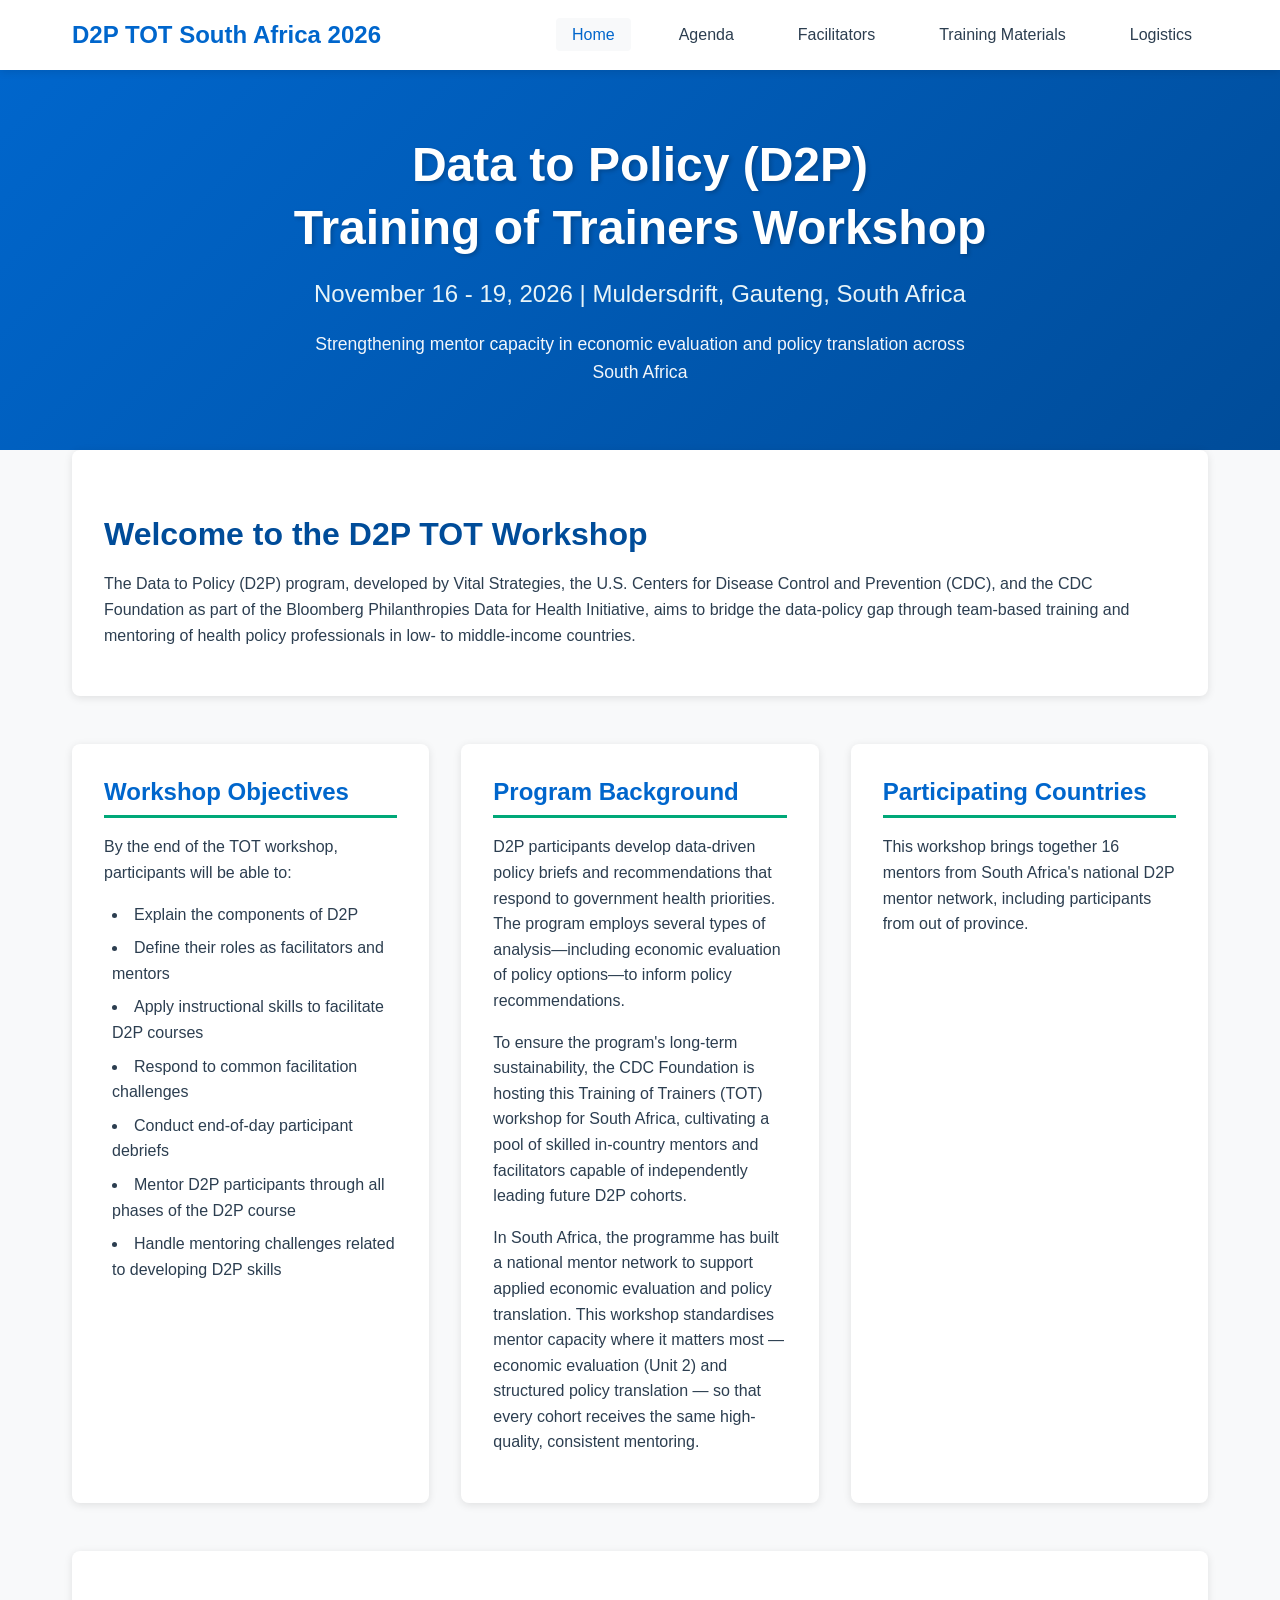
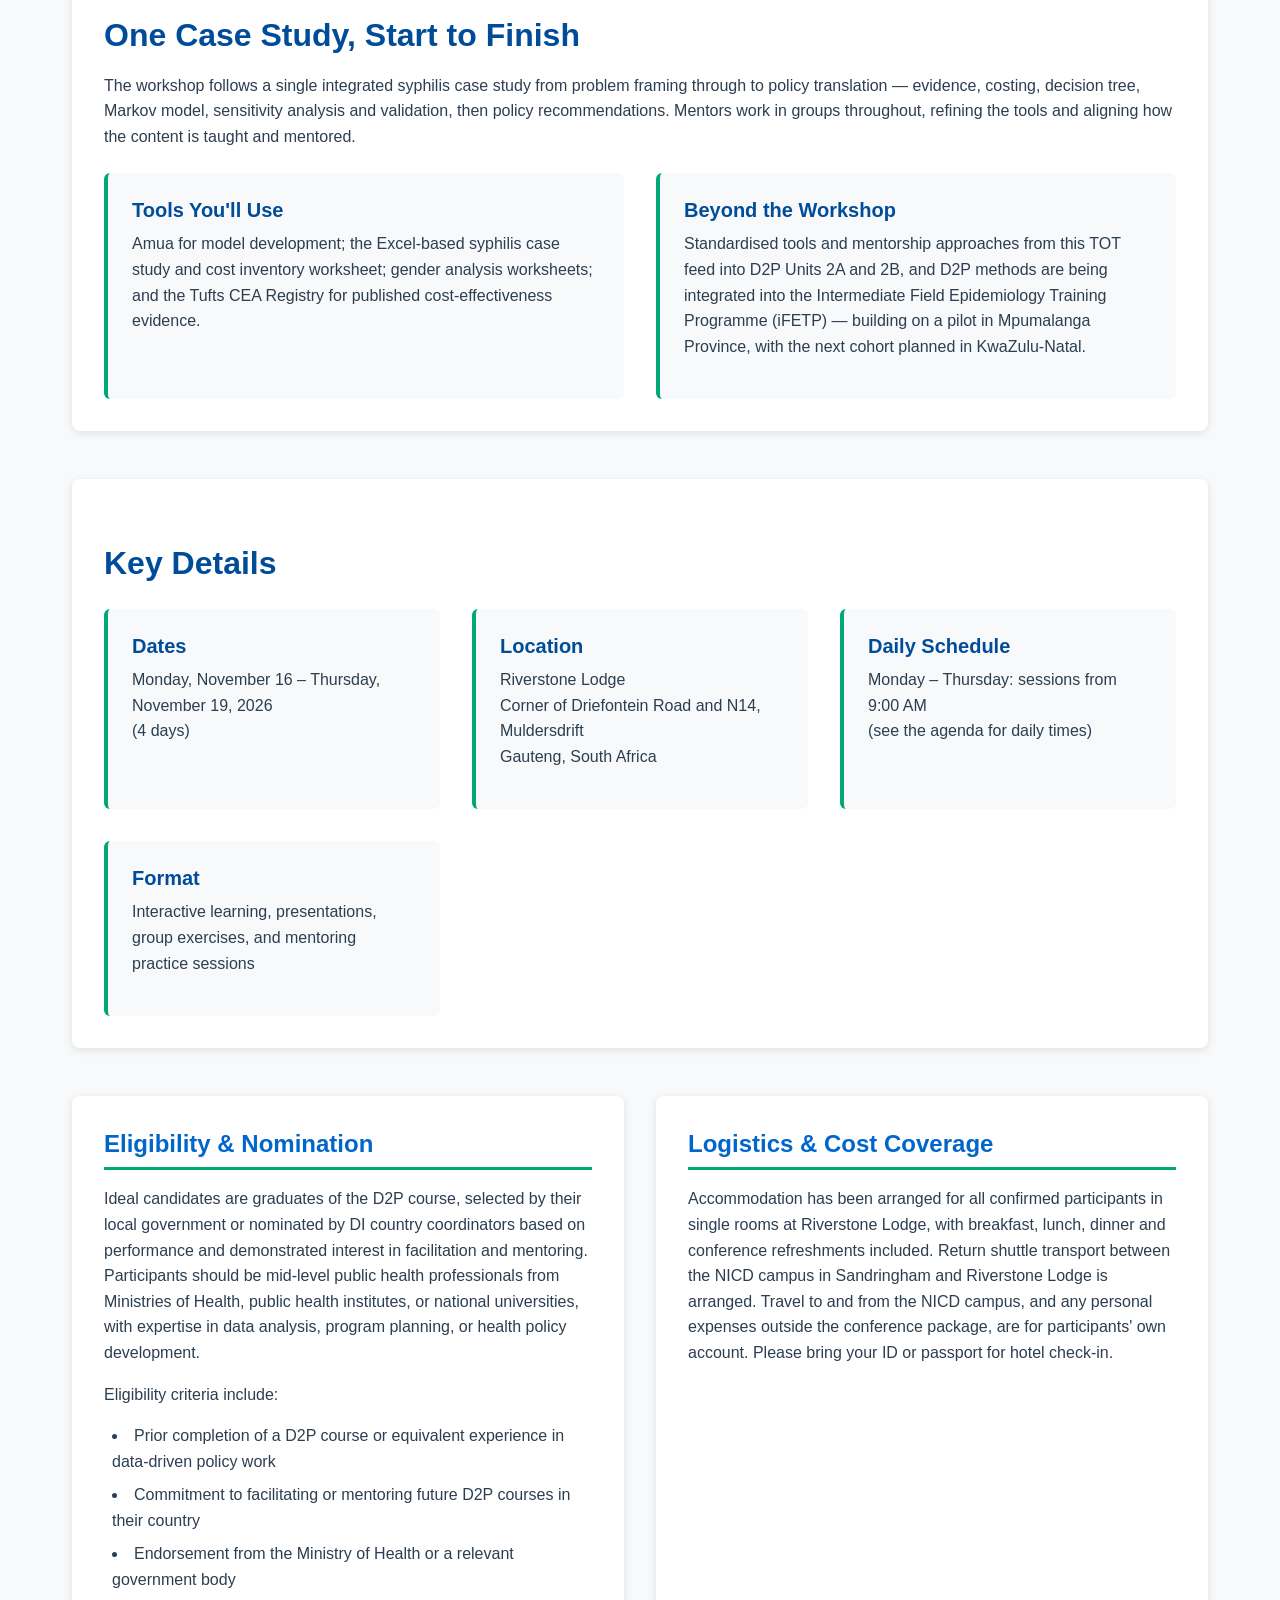
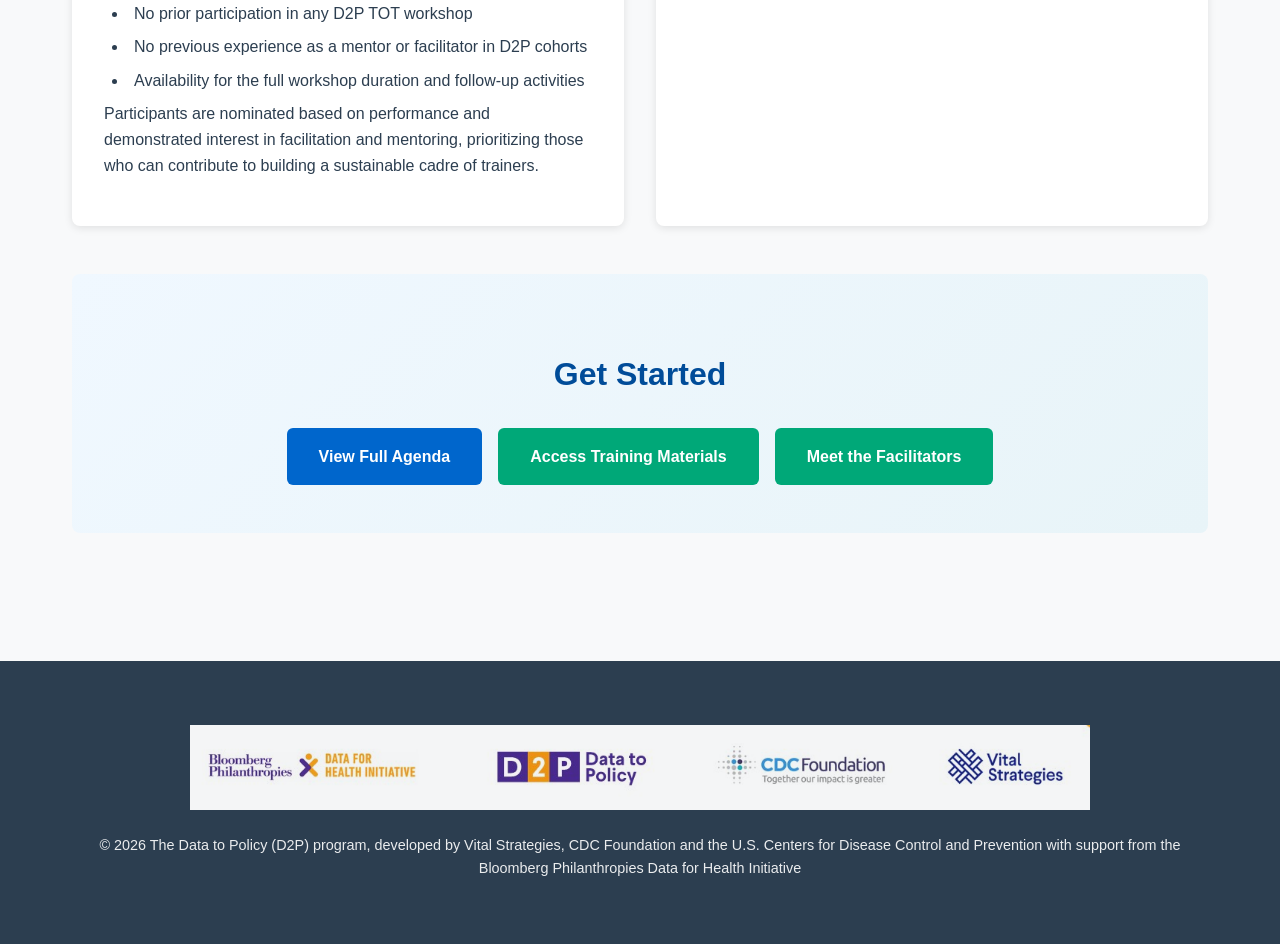
==== commit 5fbb7be5: "Add four practice-presentation groups and mentoring exercise groups (16 participants)" ====
--- a/index.html
+++ b/index.html
@@ -57,8 +57,8 @@
             </div>
 
             <div class="info-card">
-                <h3>Participating Country</h3>
-                <p>This workshop brings together 15 mentors from South Africa's national D2P mentor network, including participants from out of province.</p>
+                <h3>Participating Countries</h3>
+                <p>This workshop brings together 16 mentors from South Africa's national D2P mentor network, including participants from out of province.</p>
             </div>
 
         </section>
@@ -87,7 +87,7 @@
                 </div>
                 <div class="detail-item">
                     <h4>Location</h4>
-                    <p>SAVUTI, Riverstone Lodge<br>Corner of Driefontein Road and N14, Muldersdrift<br>Gauteng, South Africa</p>
+                    <p>Riverstone Lodge<br>Corner of Driefontein Road and N14, Muldersdrift<br>Gauteng, South Africa</p>
                 </div>
                 <div class="detail-item">
                     <h4>Daily Schedule</h4>
@@ -103,7 +103,7 @@
         <section class="info-grid">
             <div class="info-card">
                 <h3>Eligibility &amp; Nomination</h3>
-                <p>Ideal candidates are graduates of the D2P course, selected by their local government (NICD) or nominated by the DI country coordinator based on performance and demonstrated interest in facilitation and mentoring. Participants should be mid-level public health professionals from Ministries of Health, public health institutes, or national universities, with expertise in data analysis, program planning, or health policy development.</p>
+                <p>Ideal candidates are graduates of the D2P course, selected by their local government or nominated by DI country coordinators based on performance and demonstrated interest in facilitation and mentoring. Participants should be mid-level public health professionals from Ministries of Health, public health institutes, or national universities, with expertise in data analysis, program planning, or health policy development.</p>
                 <p>Eligibility criteria include:</p>
                 <ul>
                     <li>Prior completion of a D2P course or equivalent experience in data-driven policy work</li>
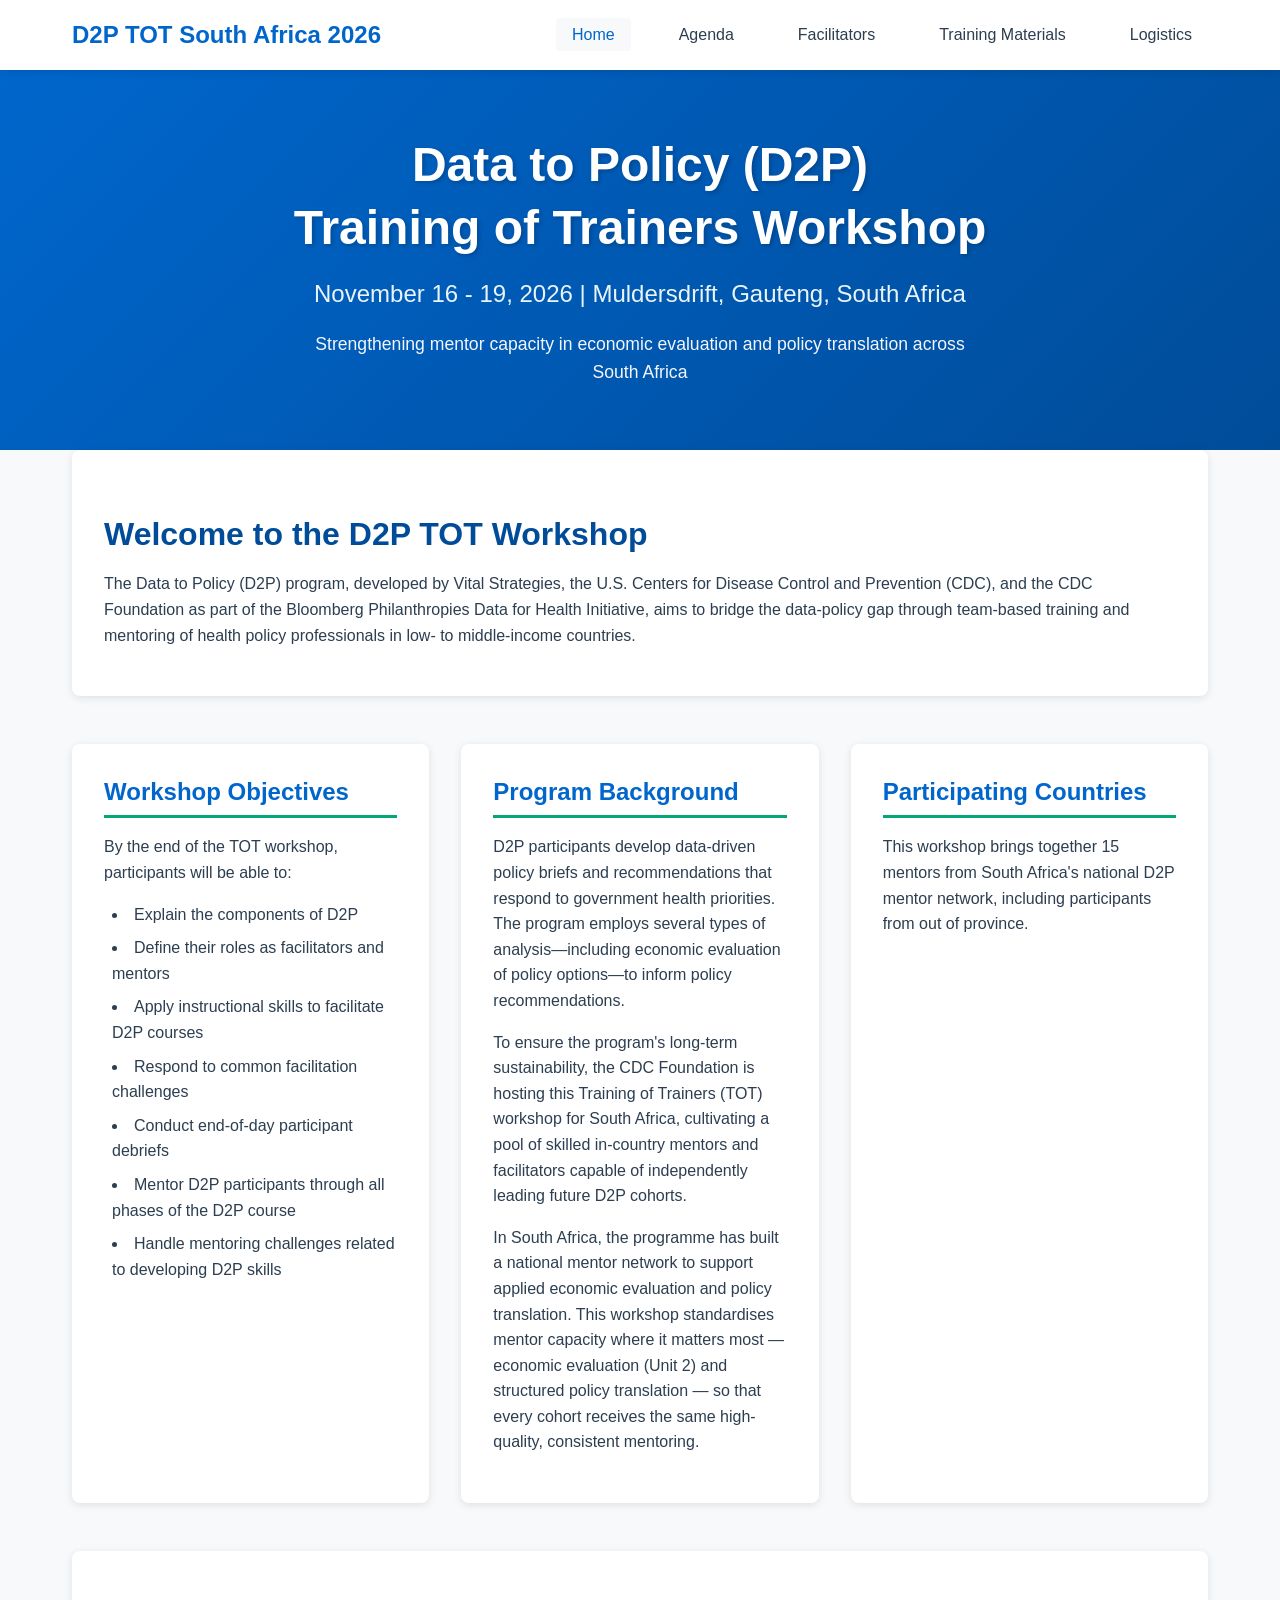
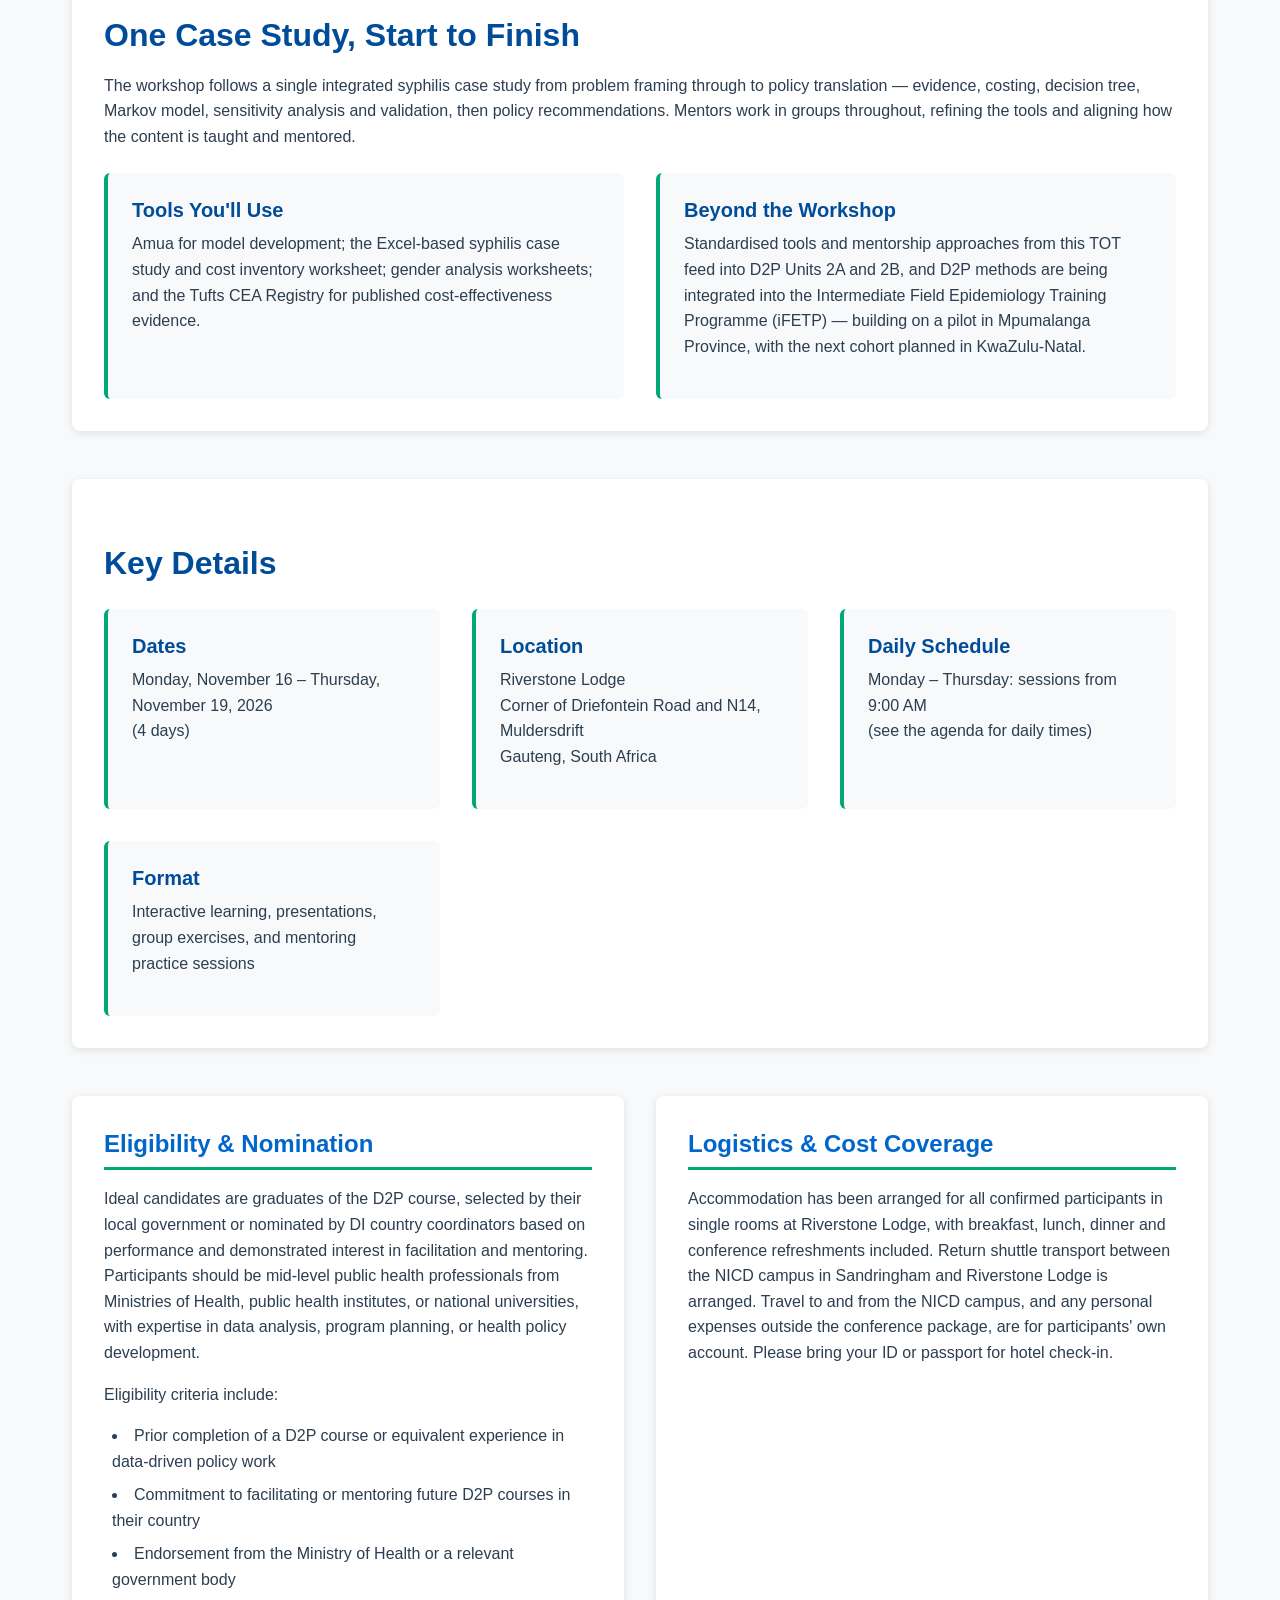
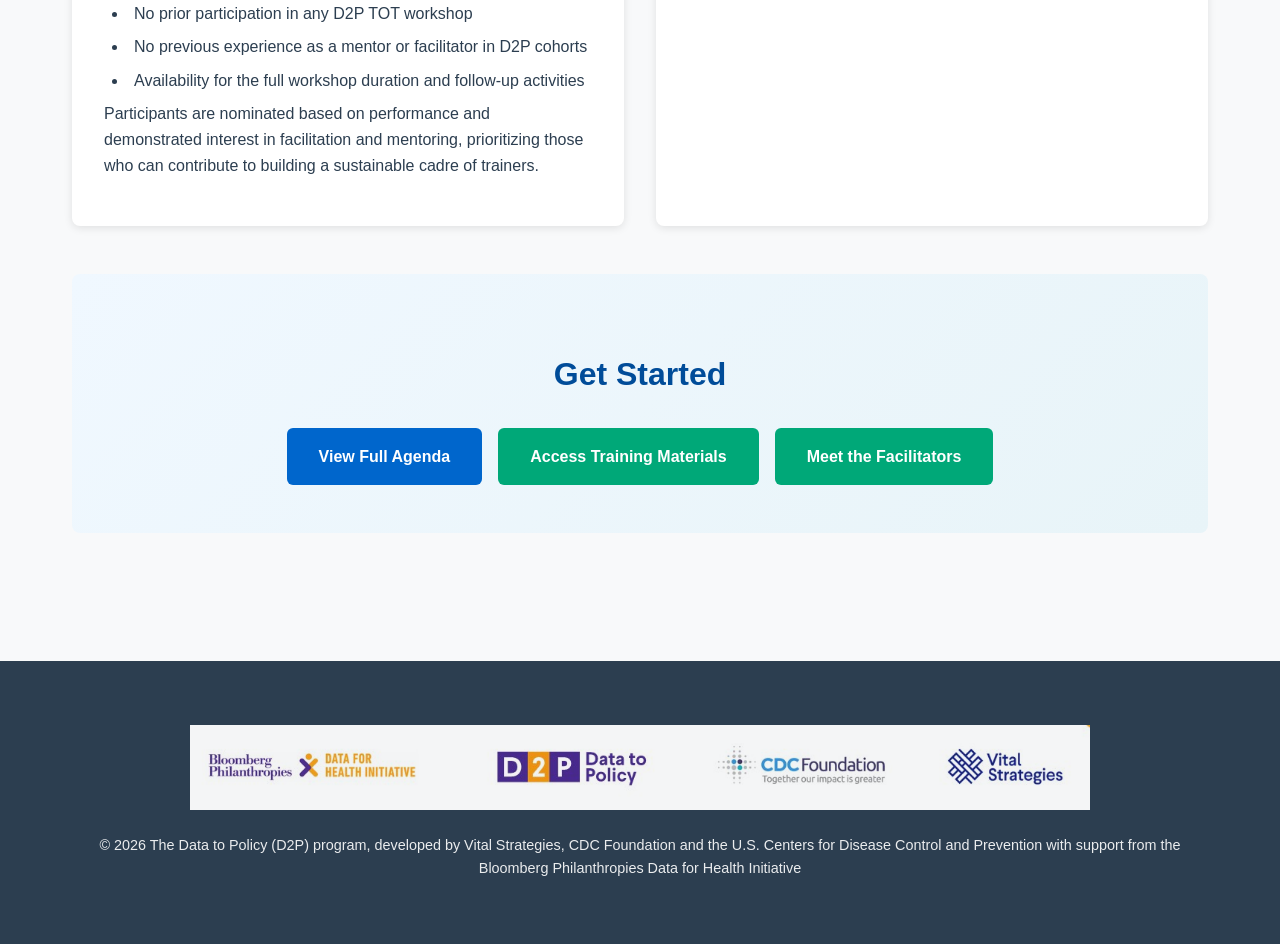
==== commit 95d11b6e: "Add four practice-presentation groups and mentoring exercise groups (16 participants)" ====
--- a/index.html
+++ b/index.html
@@ -58,7 +58,7 @@
 
             <div class="info-card">
                 <h3>Participating Countries</h3>
-                <p>This workshop brings together 16 mentors from South Africa's national D2P mentor network, including participants from out of province.</p>
+                <p>This workshop brings together 15 mentors from South Africa's national D2P mentor network, including participants from out of province.</p>
             </div>
 
         </section>
